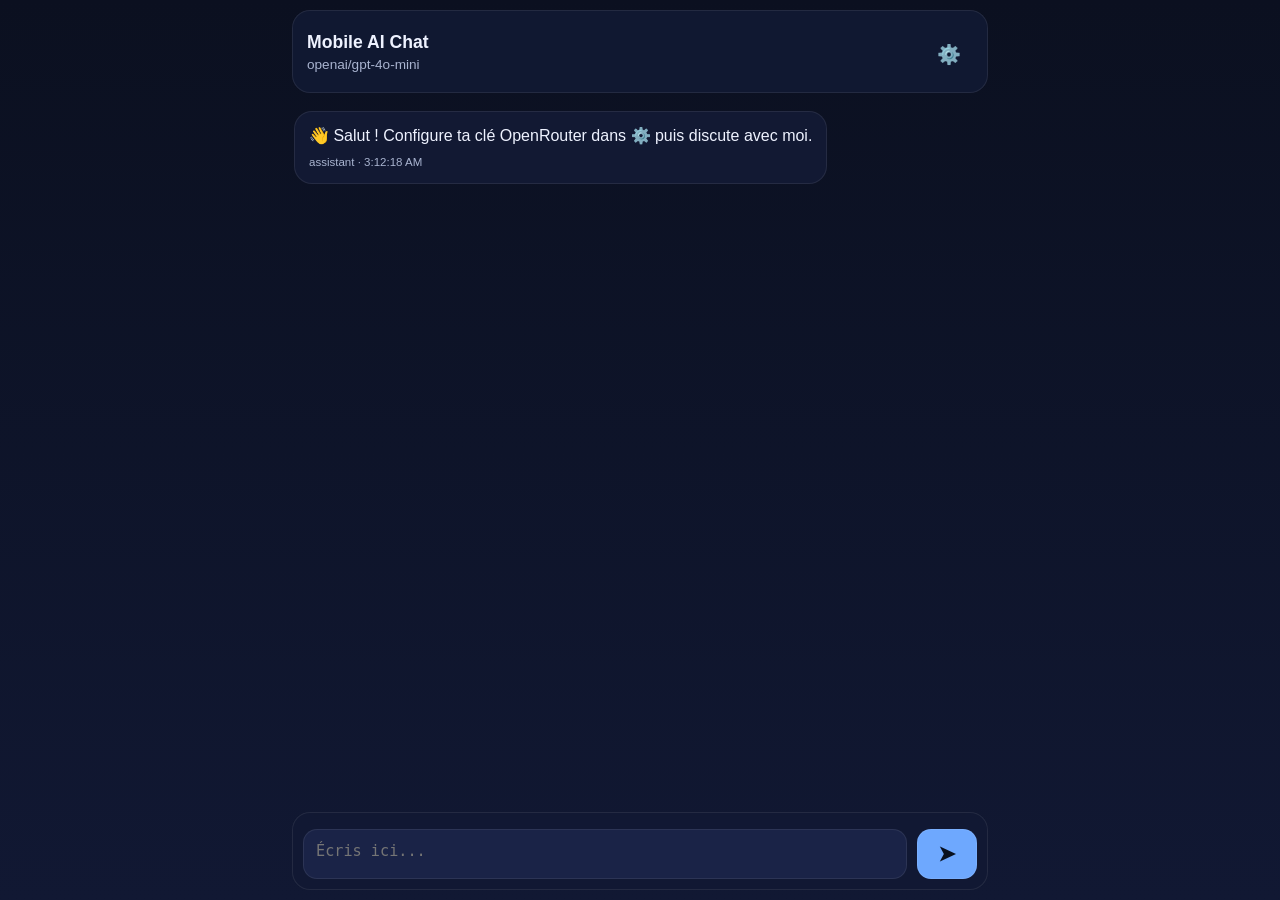
==== index.html @ d7db223f "Initial commit: mobile AI chat app" ====
<!DOCTYPE html>
<html lang="fr">
<head>
  <meta charset="UTF-8" />
  <meta name="viewport" content="width=device-width, initial-scale=1.0, viewport-fit=cover" />
  <title>Mobile AI Chat</title>
  <link rel="stylesheet" href="styles.css" />
</head>
<body>
  <div class="app">
    <header class="topbar">
      <div>
        <h1>Mobile AI Chat</h1>
        <p id="modelLabel">modèle chargement...</p>
      </div>
      <button id="toggleSettings" class="ghost">⚙️</button>
    </header>

    <section id="settings" class="card settings hidden">
      <label>Clé API OpenRouter
        <input id="apiKey" type="password" placeholder="sk-or-v1-..." />
      </label>
      <label>Modèle
        <select id="modelSelect">
          <option value="openai/gpt-4o-mini">openai/gpt-4o-mini</option>
          <option value="anthropic/claude-3.5-sonnet">anthropic/claude-3.5-sonnet</option>
          <option value="qwen/qwen-2.5-72b-instruct">qwen/qwen-2.5-72b-instruct</option>
          <option value="meta-llama/llama-3.3-70b-instruct">meta-llama/llama-3.3-70b-instruct</option>
          <option value="mistralai/mistral-7b-instruct">mistralai/mistral-7b-instruct</option>
        </select>
      </label>
      <label>Prompt système
        <textarea id="systemPrompt" rows="3">Tu es une IA utile, concise et claire. Réponds en français.</textarea>
      </label>
      <label>MCP config (JSON)
        <textarea id="mcpConfig" rows="5" placeholder='[{"name":"weather","description":"donne la météo","url":"https://..."}]'></textarea>
      </label>
      <div class="row">
        <button id="saveSettings">💾 Sauvegarder</button>
        <button id="clearChat" class="danger">🗑 Effacer</button>
      </div>
    </section>

    <main id="chat" class="chat"></main>

    <form id="composer" class="composer">
      <textarea id="messageInput" rows="1" placeholder="Écris ici..."></textarea>
      <button type="submit">➤</button>
    </form>
  </div>
  <script src="app.js"></script>
</body>
</html>
---- styles.css ----
:root {
  --bg: #0b1020;
  --panel: #121933;
  --panel-2: #1a2347;
  --text: #eef2ff;
  --muted: #a9b4d0;
  --accent: #6ea8fe;
  --danger: #ff6b6b;
  --border: rgba(255,255,255,0.08);
}
* { box-sizing: border-box; }
body {
  margin: 0;
  font-family: -apple-system, BlinkMacSystemFont, Inter, sans-serif;
  background: linear-gradient(180deg, #0b1020, #111833);
  color: var(--text);
}
.app {
  max-width: 720px;
  margin: 0 auto;
  min-height: 100dvh;
  display: flex;
  flex-direction: column;
  padding: env(safe-area-inset-top) 12px env(safe-area-inset-bottom);
}
.topbar, .composer, .card {
  backdrop-filter: blur(10px);
  background: rgba(18,25,51,0.92);
  border: 1px solid var(--border);
  border-radius: 18px;
}
.topbar {
  display: flex;
  justify-content: space-between;
  align-items: center;
  padding: 14px;
  margin: 10px 0;
}
.topbar h1 { margin: 0; font-size: 1.1rem; }
.topbar p { margin: 4px 0 0; color: var(--muted); font-size: 0.85rem; }
.settings { padding: 12px; margin-bottom: 10px; }
.hidden { display: none; }
label { display: block; margin-bottom: 10px; font-size: 0.9rem; }
input, select, textarea, button {
  width: 100%;
  margin-top: 6px;
  border-radius: 14px;
  border: 1px solid var(--border);
  background: var(--panel-2);
  color: var(--text);
  padding: 12px;
  font-size: 0.95rem;
}
button { background: var(--accent); color: #08101f; font-weight: 700; }
button.ghost { width: auto; background: transparent; color: var(--text); border: none; font-size: 1.2rem; }
button.danger { background: var(--danger); }
.row { display: grid; grid-template-columns: 1fr 1fr; gap: 10px; }
.chat {
  flex: 1;
  overflow: auto;
  display: flex;
  flex-direction: column;
  gap: 10px;
  padding: 8px 2px 16px;
}
.msg {
  max-width: 88%;
  padding: 12px 14px;
  border-radius: 18px;
  line-height: 1.5;
  white-space: pre-wrap;
  word-break: break-word;
}
.msg.user { align-self: flex-end; background: #2a6df4; }
.msg.assistant {
  align-self: flex-start;
  background: var(--panel);
  border: 1px solid var(--border);
}
.meta { font-size: 0.72rem; color: var(--muted); margin-top: 6px; }
.typing { opacity: 0.6; font-style: italic; }
.composer {
  display: grid;
  grid-template-columns: 1fr auto;
  gap: 10px;
  padding: 10px;
  margin: 10px 0;
  position: sticky;
  bottom: 0;
}
.composer textarea { resize: none; min-height: 48px; max-height: 160px; }
.composer button { width: 60px; font-size: 1.3rem; }
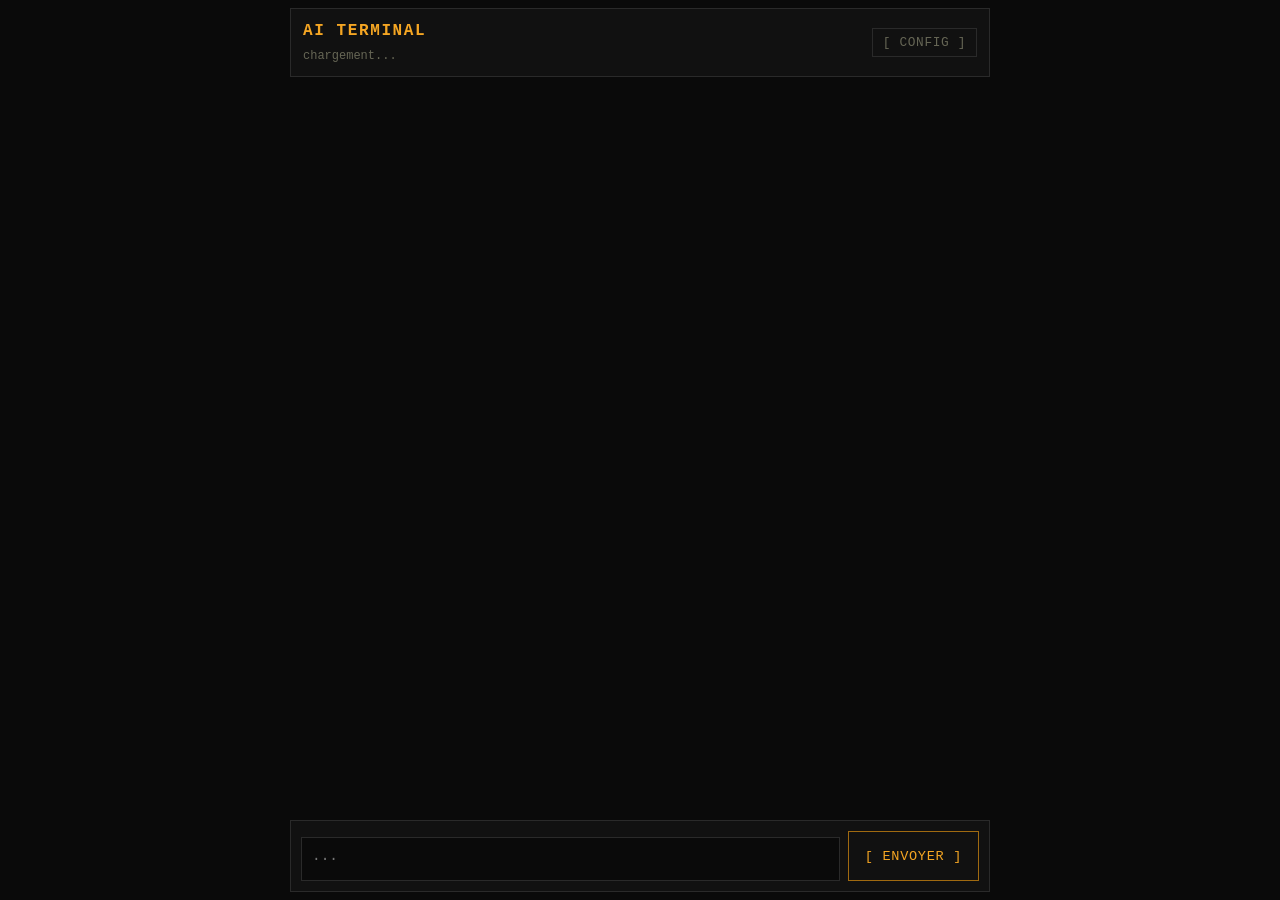
==== commit 9f4f6740: "feat: restructure index.html for all features" ====
--- a/index.html
+++ b/index.html
@@ -3,50 +3,52 @@
 <head>
   <meta charset="UTF-8" />
   <meta name="viewport" content="width=device-width, initial-scale=1.0, viewport-fit=cover" />
-  <title>Mobile AI Chat</title>
+  <title>AI Terminal</title>
   <link rel="stylesheet" href="styles.css" />
 </head>
 <body>
   <div class="app">
+
     <header class="topbar">
       <div>
-        <h1>Mobile AI Chat</h1>
-        <p id="modelLabel">modèle chargement...</p>
+        <h1>AI Terminal</h1>
+        <div class="sub" id="modelLabel">chargement...</div>
       </div>
-      <button id="toggleSettings" class="ghost">⚙️</button>
+      <button id="toggleSettings">[ config ]</button>
     </header>
 
-    <section id="settings" class="card settings hidden">
-      <label>Clé API OpenRouter
-        <input id="apiKey" type="password" placeholder="sk-or-v1-..." />
+    <section id="settings" class="settings hidden">
+
+      <label>Modele
+        <select id="modelSelect"></select>
       </label>
-      <label>Modèle
-        <select id="modelSelect">
-          <option value="openai/gpt-4o-mini">openai/gpt-4o-mini</option>
-          <option value="anthropic/claude-3.5-sonnet">anthropic/claude-3.5-sonnet</option>
-          <option value="qwen/qwen-2.5-72b-instruct">qwen/qwen-2.5-72b-instruct</option>
-          <option value="meta-llama/llama-3.3-70b-instruct">meta-llama/llama-3.3-70b-instruct</option>
-          <option value="mistralai/mistral-7b-instruct">mistralai/mistral-7b-instruct</option>
-        </select>
+
+      <label>Prompt systeme
+        <textarea id="systemPrompt" rows="3">Tu es une IA utile, concise et claire. Reponds en francais.</textarea>
       </label>
-      <label>Prompt système
-        <textarea id="systemPrompt" rows="3">Tu es une IA utile, concise et claire. Réponds en français.</textarea>
+
+      <label>Memoire — faits persistants
+        <textarea id="memoryFacts" rows="3" placeholder="Ton prenom, tes projets, tes preferences..."></textarea>
       </label>
-      <label>MCP config (JSON)
-        <textarea id="mcpConfig" rows="5" placeholder='[{"name":"weather","description":"donne la météo","url":"https://..."}]'></textarea>
+
+      <label>MCP tools (JSON)
+        <textarea id="mcpConfig" rows="4" placeholder='[{"name":"meteo","description":"retourne la meteo","url":"https://..."}]'></textarea>
       </label>
-      <div class="row">
-        <button id="saveSettings">💾 Sauvegarder</button>
-        <button id="clearChat" class="danger">🗑 Effacer</button>
+
+      <div class="btn-row">
+        <button class="primary" id="saveSettings">[ sauvegarder ]</button>
+        <button class="danger-btn" id="clearChat">[ effacer chat ]</button>
       </div>
+
     </section>
 
     <main id="chat" class="chat"></main>
 
     <form id="composer" class="composer">
-      <textarea id="messageInput" rows="1" placeholder="Écris ici..."></textarea>
-      <button type="submit">➤</button>
+      <textarea id="messageInput" rows="1" placeholder="..."></textarea>
+      <button type="submit">[ envoyer ]</button>
     </form>
+
   </div>
   <script src="app.js"></script>
 </body>
--- a/styles.css
+++ b/styles.css
@@ -1,92 +1,245 @@
 :root {
-  --bg: #0b1020;
-  --panel: #121933;
-  --panel-2: #1a2347;
-  --text: #eef2ff;
-  --muted: #a9b4d0;
-  --accent: #6ea8fe;
-  --danger: #ff6b6b;
-  --border: rgba(255,255,255,0.08);
-}
-* { box-sizing: border-box; }
+  --bg: #0a0a0a;
+  --panel: #111111;
+  --border: #2a2a2a;
+  --text: #e8d5a3;
+  --amber: #f5a623;
+  --amber-dim: #a06a10;
+  --muted: #666655;
+  --user-bg: #1a1500;
+  --ai-bg: #0d0d0d;
+  --danger: #cc3333;
+  --green: #4caf50;
+  --font: 'Courier New', Courier, monospace;
+}
+
+* { box-sizing: border-box; margin: 0; padding: 0; }
+
 body {
-  margin: 0;
-  font-family: -apple-system, BlinkMacSystemFont, Inter, sans-serif;
-  background: linear-gradient(180deg, #0b1020, #111833);
+  background: var(--bg);
   color: var(--text);
-}
+  font-family: var(--font);
+  font-size: 14px;
+  line-height: 1.6;
+}
+
 .app {
   max-width: 720px;
   margin: 0 auto;
   min-height: 100dvh;
   display: flex;
   flex-direction: column;
-  padding: env(safe-area-inset-top) 12px env(safe-area-inset-bottom);
-}
-.topbar, .composer, .card {
-  backdrop-filter: blur(10px);
-  background: rgba(18,25,51,0.92);
-  border: 1px solid var(--border);
-  border-radius: 18px;
-}
+  padding: env(safe-area-inset-top, 8px) 10px env(safe-area-inset-bottom, 8px);
+}
+
+/* TOPBAR */
 .topbar {
   display: flex;
   justify-content: space-between;
   align-items: center;
-  padding: 14px;
-  margin: 10px 0;
-}
-.topbar h1 { margin: 0; font-size: 1.1rem; }
-.topbar p { margin: 4px 0 0; color: var(--muted); font-size: 0.85rem; }
-.settings { padding: 12px; margin-bottom: 10px; }
+  padding: 10px 12px;
+  margin: 8px 0;
+  border: 1px solid var(--border);
+  background: var(--panel);
+}
+.topbar h1 {
+  font-size: 1rem;
+  color: var(--amber);
+  letter-spacing: 0.1em;
+  text-transform: uppercase;
+}
+.topbar .sub {
+  font-size: 0.75rem;
+  color: var(--muted);
+  margin-top: 2px;
+}
+.topbar button {
+  background: none;
+  border: 1px solid var(--border);
+  color: var(--muted);
+  padding: 6px 10px;
+  font-family: var(--font);
+  font-size: 0.8rem;
+  cursor: pointer;
+  text-transform: uppercase;
+  letter-spacing: 0.05em;
+}
+.topbar button:hover { color: var(--amber); border-color: var(--amber); }
+
+/* SETTINGS */
+.settings {
+  border: 1px solid var(--border);
+  background: var(--panel);
+  padding: 12px;
+  margin-bottom: 8px;
+}
 .hidden { display: none; }
-label { display: block; margin-bottom: 10px; font-size: 0.9rem; }
-input, select, textarea, button {
+
+label {
+  display: block;
+  margin-bottom: 12px;
+  font-size: 0.8rem;
+  color: var(--muted);
+  text-transform: uppercase;
+  letter-spacing: 0.08em;
+}
+
+input, select, textarea {
+  display: block;
   width: 100%;
   margin-top: 6px;
-  border-radius: 14px;
-  border: 1px solid var(--border);
-  background: var(--panel-2);
+  background: var(--bg);
+  border: 1px solid var(--border);
   color: var(--text);
-  padding: 12px;
-  font-size: 0.95rem;
-}
-button { background: var(--accent); color: #08101f; font-weight: 700; }
-button.ghost { width: auto; background: transparent; color: var(--text); border: none; font-size: 1.2rem; }
-button.danger { background: var(--danger); }
-.row { display: grid; grid-template-columns: 1fr 1fr; gap: 10px; }
+  font-family: var(--font);
+  font-size: 0.9rem;
+  padding: 10px;
+  outline: none;
+}
+input:focus, select:focus, textarea:focus {
+  border-color: var(--amber-dim);
+}
+select option { background: var(--bg); }
+
+.btn-row { display: grid; grid-template-columns: 1fr 1fr; gap: 10px; }
+
+button.primary {
+  display: block;
+  width: 100%;
+  background: none;
+  border: 1px solid var(--amber-dim);
+  color: var(--amber);
+  font-family: var(--font);
+  font-size: 0.85rem;
+  padding: 10px;
+  cursor: pointer;
+  text-transform: uppercase;
+  letter-spacing: 0.08em;
+}
+button.primary:hover { background: var(--amber-dim); color: var(--bg); }
+button.danger-btn {
+  display: block;
+  width: 100%;
+  background: none;
+  border: 1px solid var(--danger);
+  color: var(--danger);
+  font-family: var(--font);
+  font-size: 0.85rem;
+  padding: 10px;
+  cursor: pointer;
+  text-transform: uppercase;
+  letter-spacing: 0.08em;
+}
+button.danger-btn:hover { background: var(--danger); color: #fff; }
+
+/* CHAT */
 .chat {
   flex: 1;
-  overflow: auto;
+  overflow-y: auto;
   display: flex;
   flex-direction: column;
-  gap: 10px;
-  padding: 8px 2px 16px;
-}
+  gap: 12px;
+  padding: 8px 0 16px;
+}
+
+.msg-wrap { display: flex; flex-direction: column; }
+.msg-wrap.user { align-items: flex-end; }
+.msg-wrap.assistant { align-items: flex-start; }
+
 .msg {
-  max-width: 88%;
-  padding: 12px 14px;
-  border-radius: 18px;
-  line-height: 1.5;
+  max-width: 90%;
+  padding: 10px 14px;
+  border: 1px solid var(--border);
   white-space: pre-wrap;
   word-break: break-word;
-}
-.msg.user { align-self: flex-end; background: #2a6df4; }
-.msg.assistant {
-  align-self: flex-start;
-  background: var(--panel);
-  border: 1px solid var(--border);
-}
-.meta { font-size: 0.72rem; color: var(--muted); margin-top: 6px; }
-.typing { opacity: 0.6; font-style: italic; }
+  line-height: 1.5;
+}
+.msg-wrap.user .msg {
+  background: var(--user-bg);
+  border-color: var(--amber-dim);
+  color: var(--amber);
+}
+.msg-wrap.assistant .msg {
+  background: var(--ai-bg);
+  border-color: var(--border);
+  color: var(--text);
+}
+
+.msg-meta {
+  font-size: 0.72rem;
+  color: var(--muted);
+  margin-top: 4px;
+  padding: 0 4px;
+}
+
+/* REASONING */
+.reasoning-toggle {
+  font-size: 0.75rem;
+  color: var(--muted);
+  background: none;
+  border: none;
+  cursor: pointer;
+  font-family: var(--font);
+  padding: 4px 0;
+  text-align: left;
+  width: auto;
+  display: block;
+  text-transform: none;
+  letter-spacing: 0;
+}
+.reasoning-toggle:hover { color: var(--amber); }
+.reasoning-block {
+  font-size: 0.8rem;
+  color: var(--muted);
+  border-left: 2px solid var(--border);
+  padding: 6px 10px;
+  margin-top: 4px;
+  white-space: pre-wrap;
+  word-break: break-word;
+  max-width: 90%;
+}
+
+/* TYPING */
+.typing-indicator {
+  color: var(--amber-dim);
+  font-size: 0.85rem;
+  animation: blink 1s step-end infinite;
+}
+@keyframes blink { 50% { opacity: 0; } }
+
+/* COMPOSER */
 .composer {
   display: grid;
   grid-template-columns: 1fr auto;
-  gap: 10px;
-  padding: 10px;
-  margin: 10px 0;
+  gap: 8px;
+  padding: 10px;
+  border: 1px solid var(--border);
+  background: var(--panel);
+  margin: 8px 0;
   position: sticky;
   bottom: 0;
 }
-.composer textarea { resize: none; min-height: 48px; max-height: 160px; }
-.composer button { width: 60px; font-size: 1.3rem; }
+.composer textarea {
+  resize: none;
+  min-height: 44px;
+  max-height: 140px;
+  border-color: var(--border);
+}
+.composer button {
+  background: none;
+  border: 1px solid var(--amber-dim);
+  color: var(--amber);
+  font-family: var(--font);
+  font-size: 0.85rem;
+  padding: 0 16px;
+  cursor: pointer;
+  text-transform: uppercase;
+  letter-spacing: 0.05em;
+  white-space: nowrap;
+}
+.composer button:hover { background: var(--amber-dim); color: var(--bg); }
+
+/* SCROLLBAR */
+::-webkit-scrollbar { width: 4px; }
+::-webkit-scrollbar-track { background: var(--bg); }
+::-webkit-scrollbar-thumb { background: var(--border); }
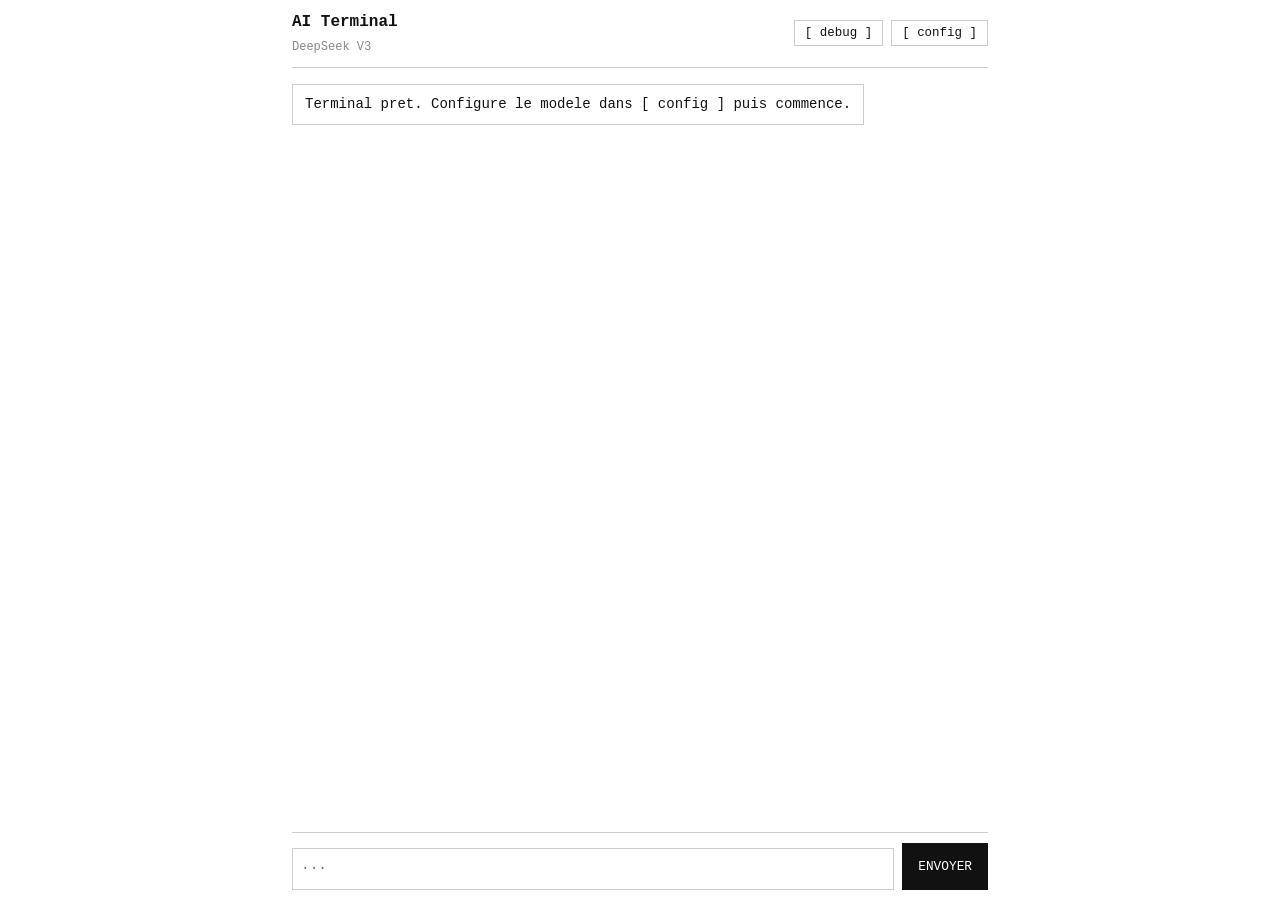
==== commit 02d21ace: "feat: minimalist style + debug panel" ====
--- a/index.html
+++ b/index.html
@@ -14,39 +14,63 @@
         <h1>AI Terminal</h1>
         <div class="sub" id="modelLabel">chargement...</div>
       </div>
-      <button id="toggleSettings">[ config ]</button>
+      <div class="topbar-btns">
+        <button class="tbtn" id="toggleDebug">[ debug ]</button>
+        <button class="tbtn" id="toggleSettings">[ config ]</button>
+      </div>
     </header>
 
-    <section id="settings" class="settings hidden">
+    <!-- DEBUG -->
+    <section id="debugPanel" class="panel debug-panel hidden">
+      <h2>Diagnostic</h2>
+      <div class="debug-row">
+        <span class="debug-label">Backend /api/chat</span>
+        <span id="d-backend" class="status-pending">--</span>
+      </div>
+      <div class="debug-row">
+        <span class="debug-label">Cle API OpenRouter</span>
+        <span id="d-apikey" class="status-pending">--</span>
+      </div>
+      <div class="debug-row">
+        <span class="debug-label">Modele actif</span>
+        <span id="d-model">--</span>
+      </div>
+      <div class="debug-row">
+        <span class="debug-label">Fonctions detectees</span>
+        <span id="d-functions" class="status-pending">--</span>
+      </div>
+      <div class="debug-row">
+        <span class="debug-label">Memoire messages</span>
+        <span id="d-memory">--</span>
+      </div>
+      <button class="run-test" id="runTest">[ lancer le test ]</button>
+    </section>
 
+    <!-- CONFIG -->
+    <section id="settings" class="panel hidden">
       <label>Modele
         <select id="modelSelect"></select>
       </label>
-
       <label>Prompt systeme
         <textarea id="systemPrompt" rows="3">Tu es une IA utile, concise et claire. Reponds en francais.</textarea>
       </label>
-
       <label>Memoire — faits persistants
         <textarea id="memoryFacts" rows="3" placeholder="Ton prenom, tes projets, tes preferences..."></textarea>
       </label>
-
       <label>MCP tools (JSON)
         <textarea id="mcpConfig" rows="4" placeholder='[{"name":"meteo","description":"retourne la meteo","url":"https://..."}]'></textarea>
       </label>
-
       <div class="btn-row">
         <button class="primary" id="saveSettings">[ sauvegarder ]</button>
-        <button class="danger-btn" id="clearChat">[ effacer chat ]</button>
+        <button class="danger-btn" id="clearChat">[ effacer ]</button>
       </div>
-
     </section>
 
     <main id="chat" class="chat"></main>
 
     <form id="composer" class="composer">
       <textarea id="messageInput" rows="1" placeholder="..."></textarea>
-      <button type="submit">[ envoyer ]</button>
+      <button type="submit">envoyer</button>
     </form>
 
   </div>
--- a/styles.css
+++ b/styles.css
@@ -1,15 +1,12 @@
 :root {
-  --bg: #0a0a0a;
-  --panel: #111111;
-  --border: #2a2a2a;
-  --text: #e8d5a3;
-  --amber: #f5a623;
-  --amber-dim: #a06a10;
-  --muted: #666655;
-  --user-bg: #1a1500;
-  --ai-bg: #0d0d0d;
-  --danger: #cc3333;
-  --green: #4caf50;
+  --bg: #ffffff;
+  --text: #111111;
+  --muted: #888888;
+  --border: #cccccc;
+  --user-bg: #f0f0f0;
+  --ai-bg: #ffffff;
+  --danger: #cc0000;
+  --ok: #007700;
   --font: 'Courier New', Courier, monospace;
 }
 
@@ -29,47 +26,34 @@
   min-height: 100dvh;
   display: flex;
   flex-direction: column;
-  padding: env(safe-area-inset-top, 8px) 10px env(safe-area-inset-bottom, 8px);
-}
-
-/* TOPBAR */
+  padding: env(safe-area-inset-top, 8px) 12px env(safe-area-inset-bottom, 8px);
+}
+
 .topbar {
   display: flex;
   justify-content: space-between;
   align-items: center;
-  padding: 10px 12px;
-  margin: 8px 0;
-  border: 1px solid var(--border);
-  background: var(--panel);
-}
-.topbar h1 {
-  font-size: 1rem;
-  color: var(--amber);
-  letter-spacing: 0.1em;
-  text-transform: uppercase;
-}
-.topbar .sub {
-  font-size: 0.75rem;
-  color: var(--muted);
-  margin-top: 2px;
-}
-.topbar button {
-  background: none;
-  border: 1px solid var(--border);
-  color: var(--muted);
-  padding: 6px 10px;
-  font-family: var(--font);
-  font-size: 0.8rem;
-  cursor: pointer;
-  text-transform: uppercase;
-  letter-spacing: 0.05em;
-}
-.topbar button:hover { color: var(--amber); border-color: var(--amber); }
-
-/* SETTINGS */
-.settings {
-  border: 1px solid var(--border);
-  background: var(--panel);
+  padding: 10px 0;
+  margin-bottom: 8px;
+  border-bottom: 1px solid var(--border);
+}
+.topbar h1 { font-size: 1rem; font-weight: bold; }
+.topbar .sub { font-size: 0.75rem; color: var(--muted); margin-top: 2px; }
+.topbar-btns { display: flex; gap: 8px; }
+
+button.tbtn {
+  background: none;
+  border: 1px solid var(--border);
+  color: var(--text);
+  font-family: var(--font);
+  font-size: 0.78rem;
+  padding: 5px 10px;
+  cursor: pointer;
+}
+button.tbtn:hover { background: var(--text); color: var(--bg); }
+
+.panel {
+  border: 1px solid var(--border);
   padding: 12px;
   margin-bottom: 8px;
 }
@@ -78,59 +62,83 @@
 label {
   display: block;
   margin-bottom: 12px;
-  font-size: 0.8rem;
+  font-size: 0.78rem;
   color: var(--muted);
   text-transform: uppercase;
-  letter-spacing: 0.08em;
+  letter-spacing: 0.06em;
 }
 
 input, select, textarea {
   display: block;
   width: 100%;
-  margin-top: 6px;
+  margin-top: 5px;
   background: var(--bg);
   border: 1px solid var(--border);
   color: var(--text);
   font-family: var(--font);
   font-size: 0.9rem;
-  padding: 10px;
+  padding: 8px;
   outline: none;
 }
-input:focus, select:focus, textarea:focus {
-  border-color: var(--amber-dim);
-}
-select option { background: var(--bg); }
-
-.btn-row { display: grid; grid-template-columns: 1fr 1fr; gap: 10px; }
+input:focus, select:focus, textarea:focus { border-color: var(--text); }
+
+.btn-row { display: grid; grid-template-columns: 1fr 1fr; gap: 8px; margin-top: 4px; }
 
 button.primary {
-  display: block;
-  width: 100%;
-  background: none;
-  border: 1px solid var(--amber-dim);
-  color: var(--amber);
-  font-family: var(--font);
-  font-size: 0.85rem;
-  padding: 10px;
-  cursor: pointer;
-  text-transform: uppercase;
-  letter-spacing: 0.08em;
-}
-button.primary:hover { background: var(--amber-dim); color: var(--bg); }
+  width: 100%;
+  background: var(--text);
+  color: var(--bg);
+  border: 1px solid var(--text);
+  font-family: var(--font);
+  font-size: 0.8rem;
+  padding: 9px;
+  cursor: pointer;
+  text-transform: uppercase;
+  letter-spacing: 0.06em;
+}
+button.primary:hover { opacity: 0.8; }
+
 button.danger-btn {
-  display: block;
   width: 100%;
   background: none;
   border: 1px solid var(--danger);
   color: var(--danger);
   font-family: var(--font);
-  font-size: 0.85rem;
-  padding: 10px;
-  cursor: pointer;
-  text-transform: uppercase;
-  letter-spacing: 0.08em;
+  font-size: 0.8rem;
+  padding: 9px;
+  cursor: pointer;
+  text-transform: uppercase;
+  letter-spacing: 0.06em;
 }
 button.danger-btn:hover { background: var(--danger); color: #fff; }
+
+/* DEBUG */
+.debug-panel { font-size: 0.82rem; }
+.debug-panel h2 { font-size: 0.85rem; margin-bottom: 10px; text-transform: uppercase; letter-spacing: 0.06em; }
+.debug-row {
+  display: flex;
+  justify-content: space-between;
+  padding: 6px 0;
+  border-bottom: 1px solid var(--border);
+}
+.debug-row:last-child { border-bottom: none; }
+.debug-label { color: var(--muted); }
+.status-ok { color: var(--ok); font-weight: bold; }
+.status-err { color: var(--danger); font-weight: bold; }
+.status-pending { color: var(--muted); }
+
+button.run-test {
+  margin-top: 10px;
+  width: 100%;
+  background: none;
+  border: 1px solid var(--border);
+  font-family: var(--font);
+  font-size: 0.8rem;
+  padding: 8px;
+  cursor: pointer;
+  text-transform: uppercase;
+}
+button.run-test:hover { background: var(--text); color: var(--bg); }
 
 /* CHAT */
 .chat {
@@ -138,7 +146,7 @@
   overflow-y: auto;
   display: flex;
   flex-direction: column;
-  gap: 12px;
+  gap: 10px;
   padding: 8px 0 16px;
 }
 
@@ -148,31 +156,17 @@
 
 .msg {
   max-width: 90%;
-  padding: 10px 14px;
+  padding: 9px 12px;
   border: 1px solid var(--border);
   white-space: pre-wrap;
   word-break: break-word;
   line-height: 1.5;
 }
-.msg-wrap.user .msg {
-  background: var(--user-bg);
-  border-color: var(--amber-dim);
-  color: var(--amber);
-}
-.msg-wrap.assistant .msg {
-  background: var(--ai-bg);
-  border-color: var(--border);
-  color: var(--text);
-}
-
-.msg-meta {
-  font-size: 0.72rem;
-  color: var(--muted);
-  margin-top: 4px;
-  padding: 0 4px;
-}
-
-/* REASONING */
+.msg-wrap.user .msg { background: var(--user-bg); }
+.msg-wrap.assistant .msg { background: var(--ai-bg); }
+
+.msg-meta { font-size: 0.7rem; color: var(--muted); margin-top: 3px; padding: 0 2px; }
+
 .reasoning-toggle {
   font-size: 0.75rem;
   color: var(--muted);
@@ -180,16 +174,12 @@
   border: none;
   cursor: pointer;
   font-family: var(--font);
-  padding: 4px 0;
+  padding: 3px 0;
   text-align: left;
-  width: auto;
-  display: block;
-  text-transform: none;
-  letter-spacing: 0;
-}
-.reasoning-toggle:hover { color: var(--amber); }
+}
+.reasoning-toggle:hover { color: var(--text); }
 .reasoning-block {
-  font-size: 0.8rem;
+  font-size: 0.78rem;
   color: var(--muted);
   border-left: 2px solid var(--border);
   padding: 6px 10px;
@@ -199,12 +189,7 @@
   max-width: 90%;
 }
 
-/* TYPING */
-.typing-indicator {
-  color: var(--amber-dim);
-  font-size: 0.85rem;
-  animation: blink 1s step-end infinite;
-}
+.typing-indicator { color: var(--muted); animation: blink 1s step-end infinite; }
 @keyframes blink { 50% { opacity: 0; } }
 
 /* COMPOSER */
@@ -212,34 +197,29 @@
   display: grid;
   grid-template-columns: 1fr auto;
   gap: 8px;
-  padding: 10px;
-  border: 1px solid var(--border);
-  background: var(--panel);
-  margin: 8px 0;
+  padding: 10px 0;
+  border-top: 1px solid var(--border);
   position: sticky;
   bottom: 0;
+  background: var(--bg);
 }
 .composer textarea {
   resize: none;
-  min-height: 44px;
+  min-height: 42px;
   max-height: 140px;
-  border-color: var(--border);
 }
 .composer button {
-  background: none;
-  border: 1px solid var(--amber-dim);
-  color: var(--amber);
-  font-family: var(--font);
-  font-size: 0.85rem;
+  background: var(--text);
+  color: var(--bg);
+  border: none;
+  font-family: var(--font);
+  font-size: 0.8rem;
   padding: 0 16px;
   cursor: pointer;
   text-transform: uppercase;
-  letter-spacing: 0.05em;
   white-space: nowrap;
 }
-.composer button:hover { background: var(--amber-dim); color: var(--bg); }
-
-/* SCROLLBAR */
+.composer button:hover { opacity: 0.8; }
+
 ::-webkit-scrollbar { width: 4px; }
-::-webkit-scrollbar-track { background: var(--bg); }
 ::-webkit-scrollbar-thumb { background: var(--border); }
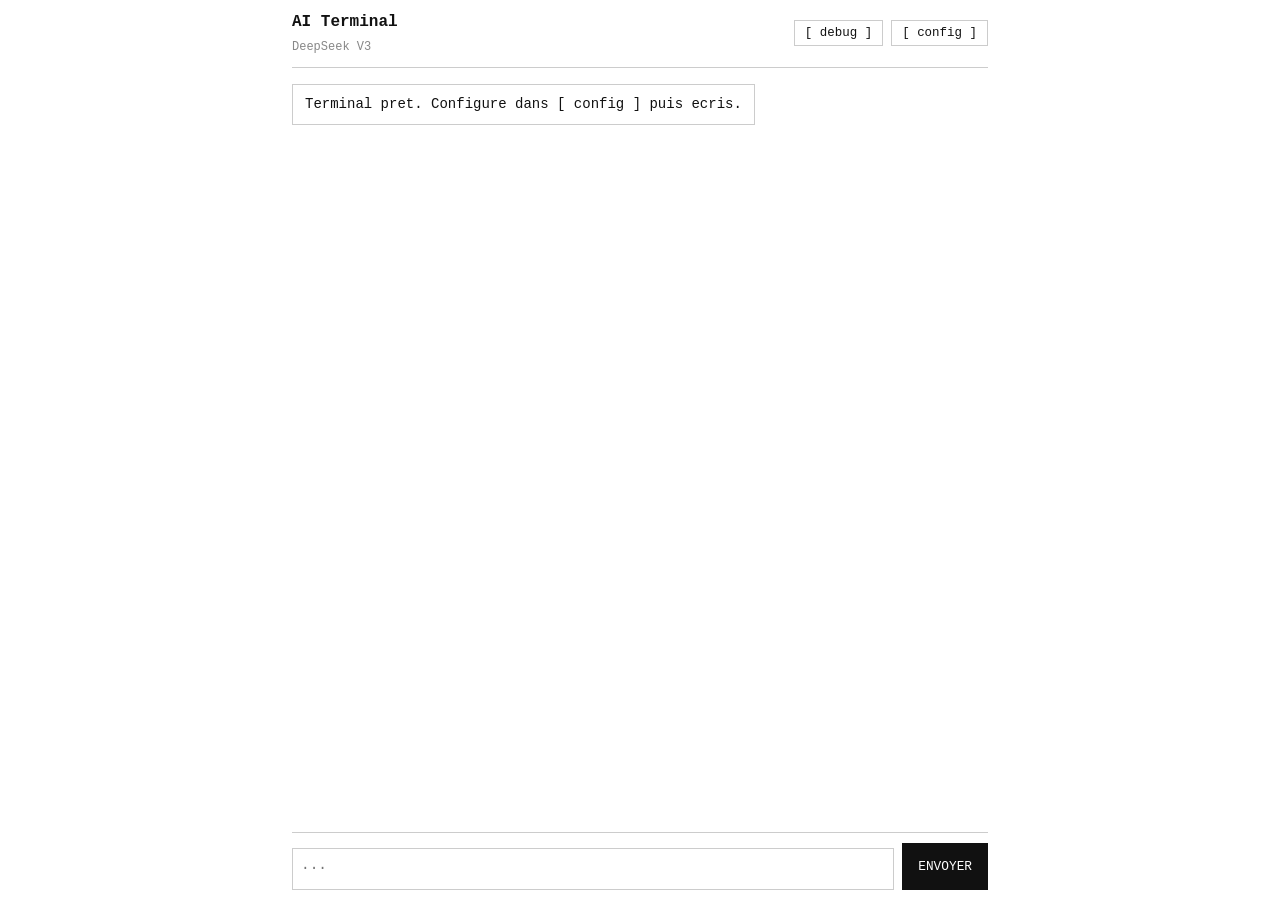
==== commit d50916ea: "clean deploy: full app without Stackbit interference" ====
--- a/index.html
+++ b/index.html
@@ -8,7 +8,6 @@
 </head>
 <body>
   <div class="app">
-
     <header class="topbar">
       <div>
         <h1>AI Terminal</h1>
@@ -20,46 +19,21 @@
       </div>
     </header>
 
-    <!-- DEBUG -->
     <section id="debugPanel" class="panel debug-panel hidden">
       <h2>Diagnostic</h2>
-      <div class="debug-row">
-        <span class="debug-label">Backend /api/chat</span>
-        <span id="d-backend" class="status-pending">--</span>
-      </div>
-      <div class="debug-row">
-        <span class="debug-label">Cle API OpenRouter</span>
-        <span id="d-apikey" class="status-pending">--</span>
-      </div>
-      <div class="debug-row">
-        <span class="debug-label">Modele actif</span>
-        <span id="d-model">--</span>
-      </div>
-      <div class="debug-row">
-        <span class="debug-label">Fonctions detectees</span>
-        <span id="d-functions" class="status-pending">--</span>
-      </div>
-      <div class="debug-row">
-        <span class="debug-label">Memoire messages</span>
-        <span id="d-memory">--</span>
-      </div>
+      <div class="debug-row"><span class="debug-label">Backend /api/chat</span><span id="d-backend" class="status-pending">--</span></div>
+      <div class="debug-row"><span class="debug-label">Cle API OpenRouter</span><span id="d-apikey" class="status-pending">--</span></div>
+      <div class="debug-row"><span class="debug-label">Modele actif</span><span id="d-model">--</span></div>
+      <div class="debug-row"><span class="debug-label">Fonctions detectees</span><span id="d-functions" class="status-pending">--</span></div>
+      <div class="debug-row"><span class="debug-label">Memoire messages</span><span id="d-memory">--</span></div>
       <button class="run-test" id="runTest">[ lancer le test ]</button>
     </section>
 
-    <!-- CONFIG -->
     <section id="settings" class="panel hidden">
-      <label>Modele
-        <select id="modelSelect"></select>
-      </label>
-      <label>Prompt systeme
-        <textarea id="systemPrompt" rows="3">Tu es une IA utile, concise et claire. Reponds en francais.</textarea>
-      </label>
-      <label>Memoire — faits persistants
-        <textarea id="memoryFacts" rows="3" placeholder="Ton prenom, tes projets, tes preferences..."></textarea>
-      </label>
-      <label>MCP tools (JSON)
-        <textarea id="mcpConfig" rows="4" placeholder='[{"name":"meteo","description":"retourne la meteo","url":"https://..."}]'></textarea>
-      </label>
+      <label>Modele<select id="modelSelect"></select></label>
+      <label>Prompt systeme<textarea id="systemPrompt" rows="3">Tu es une IA utile, concise et claire. Reponds en francais.</textarea></label>
+      <label>Memoire — faits persistants<textarea id="memoryFacts" rows="3" placeholder="Ton prenom, tes projets..."></textarea></label>
+      <label>MCP tools (JSON)<textarea id="mcpConfig" rows="4" placeholder='[{"name":"meteo","description":"retourne la meteo","url":"https://..."}]'></textarea></label>
       <div class="btn-row">
         <button class="primary" id="saveSettings">[ sauvegarder ]</button>
         <button class="danger-btn" id="clearChat">[ effacer ]</button>
@@ -72,7 +46,6 @@
       <textarea id="messageInput" rows="1" placeholder="..."></textarea>
       <button type="submit">envoyer</button>
     </form>
-
   </div>
   <script src="app.js"></script>
 </body>
--- a/styles.css
+++ b/styles.css
@@ -1,225 +1,41 @@
-:root {
-  --bg: #ffffff;
-  --text: #111111;
-  --muted: #888888;
-  --border: #cccccc;
-  --user-bg: #f0f0f0;
-  --ai-bg: #ffffff;
-  --danger: #cc0000;
-  --ok: #007700;
-  --font: 'Courier New', Courier, monospace;
-}
-
-* { box-sizing: border-box; margin: 0; padding: 0; }
-
-body {
-  background: var(--bg);
-  color: var(--text);
-  font-family: var(--font);
-  font-size: 14px;
-  line-height: 1.6;
-}
-
-.app {
-  max-width: 720px;
-  margin: 0 auto;
-  min-height: 100dvh;
-  display: flex;
-  flex-direction: column;
-  padding: env(safe-area-inset-top, 8px) 12px env(safe-area-inset-bottom, 8px);
-}
-
-.topbar {
-  display: flex;
-  justify-content: space-between;
-  align-items: center;
-  padding: 10px 0;
-  margin-bottom: 8px;
-  border-bottom: 1px solid var(--border);
-}
-.topbar h1 { font-size: 1rem; font-weight: bold; }
-.topbar .sub { font-size: 0.75rem; color: var(--muted); margin-top: 2px; }
-.topbar-btns { display: flex; gap: 8px; }
-
-button.tbtn {
-  background: none;
-  border: 1px solid var(--border);
-  color: var(--text);
-  font-family: var(--font);
-  font-size: 0.78rem;
-  padding: 5px 10px;
-  cursor: pointer;
-}
-button.tbtn:hover { background: var(--text); color: var(--bg); }
-
-.panel {
-  border: 1px solid var(--border);
-  padding: 12px;
-  margin-bottom: 8px;
-}
-.hidden { display: none; }
-
-label {
-  display: block;
-  margin-bottom: 12px;
-  font-size: 0.78rem;
-  color: var(--muted);
-  text-transform: uppercase;
-  letter-spacing: 0.06em;
-}
-
-input, select, textarea {
-  display: block;
-  width: 100%;
-  margin-top: 5px;
-  background: var(--bg);
-  border: 1px solid var(--border);
-  color: var(--text);
-  font-family: var(--font);
-  font-size: 0.9rem;
-  padding: 8px;
-  outline: none;
-}
-input:focus, select:focus, textarea:focus { border-color: var(--text); }
-
-.btn-row { display: grid; grid-template-columns: 1fr 1fr; gap: 8px; margin-top: 4px; }
-
-button.primary {
-  width: 100%;
-  background: var(--text);
-  color: var(--bg);
-  border: 1px solid var(--text);
-  font-family: var(--font);
-  font-size: 0.8rem;
-  padding: 9px;
-  cursor: pointer;
-  text-transform: uppercase;
-  letter-spacing: 0.06em;
-}
-button.primary:hover { opacity: 0.8; }
-
-button.danger-btn {
-  width: 100%;
-  background: none;
-  border: 1px solid var(--danger);
-  color: var(--danger);
-  font-family: var(--font);
-  font-size: 0.8rem;
-  padding: 9px;
-  cursor: pointer;
-  text-transform: uppercase;
-  letter-spacing: 0.06em;
-}
-button.danger-btn:hover { background: var(--danger); color: #fff; }
-
-/* DEBUG */
-.debug-panel { font-size: 0.82rem; }
-.debug-panel h2 { font-size: 0.85rem; margin-bottom: 10px; text-transform: uppercase; letter-spacing: 0.06em; }
-.debug-row {
-  display: flex;
-  justify-content: space-between;
-  padding: 6px 0;
-  border-bottom: 1px solid var(--border);
-}
-.debug-row:last-child { border-bottom: none; }
-.debug-label { color: var(--muted); }
-.status-ok { color: var(--ok); font-weight: bold; }
-.status-err { color: var(--danger); font-weight: bold; }
-.status-pending { color: var(--muted); }
-
-button.run-test {
-  margin-top: 10px;
-  width: 100%;
-  background: none;
-  border: 1px solid var(--border);
-  font-family: var(--font);
-  font-size: 0.8rem;
-  padding: 8px;
-  cursor: pointer;
-  text-transform: uppercase;
-}
-button.run-test:hover { background: var(--text); color: var(--bg); }
-
-/* CHAT */
-.chat {
-  flex: 1;
-  overflow-y: auto;
-  display: flex;
-  flex-direction: column;
-  gap: 10px;
-  padding: 8px 0 16px;
-}
-
-.msg-wrap { display: flex; flex-direction: column; }
-.msg-wrap.user { align-items: flex-end; }
-.msg-wrap.assistant { align-items: flex-start; }
-
-.msg {
-  max-width: 90%;
-  padding: 9px 12px;
-  border: 1px solid var(--border);
-  white-space: pre-wrap;
-  word-break: break-word;
-  line-height: 1.5;
-}
-.msg-wrap.user .msg { background: var(--user-bg); }
-.msg-wrap.assistant .msg { background: var(--ai-bg); }
-
-.msg-meta { font-size: 0.7rem; color: var(--muted); margin-top: 3px; padding: 0 2px; }
-
-.reasoning-toggle {
-  font-size: 0.75rem;
-  color: var(--muted);
-  background: none;
-  border: none;
-  cursor: pointer;
-  font-family: var(--font);
-  padding: 3px 0;
-  text-align: left;
-}
-.reasoning-toggle:hover { color: var(--text); }
-.reasoning-block {
-  font-size: 0.78rem;
-  color: var(--muted);
-  border-left: 2px solid var(--border);
-  padding: 6px 10px;
-  margin-top: 4px;
-  white-space: pre-wrap;
-  word-break: break-word;
-  max-width: 90%;
-}
-
-.typing-indicator { color: var(--muted); animation: blink 1s step-end infinite; }
-@keyframes blink { 50% { opacity: 0; } }
-
-/* COMPOSER */
-.composer {
-  display: grid;
-  grid-template-columns: 1fr auto;
-  gap: 8px;
-  padding: 10px 0;
-  border-top: 1px solid var(--border);
-  position: sticky;
-  bottom: 0;
-  background: var(--bg);
-}
-.composer textarea {
-  resize: none;
-  min-height: 42px;
-  max-height: 140px;
-}
-.composer button {
-  background: var(--text);
-  color: var(--bg);
-  border: none;
-  font-family: var(--font);
-  font-size: 0.8rem;
-  padding: 0 16px;
-  cursor: pointer;
-  text-transform: uppercase;
-  white-space: nowrap;
-}
-.composer button:hover { opacity: 0.8; }
-
-::-webkit-scrollbar { width: 4px; }
-::-webkit-scrollbar-thumb { background: var(--border); }
+:root{--bg:#fff;--text:#111;--muted:#888;--border:#ccc;--user-bg:#f0f0f0;--ai-bg:#fff;--danger:#c00;--ok:#070;--font:'Courier New',Courier,monospace}
+*{box-sizing:border-box;margin:0;padding:0}
+body{background:var(--bg);color:var(--text);font-family:var(--font);font-size:14px;line-height:1.6}
+.app{max-width:720px;margin:0 auto;min-height:100dvh;display:flex;flex-direction:column;padding:env(safe-area-inset-top,8px) 12px env(safe-area-inset-bottom,8px)}
+.topbar{display:flex;justify-content:space-between;align-items:center;padding:10px 0;margin-bottom:8px;border-bottom:1px solid var(--border)}
+.topbar h1{font-size:1rem;font-weight:bold}
+.topbar .sub{font-size:.75rem;color:var(--muted);margin-top:2px}
+.topbar-btns{display:flex;gap:8px}
+button.tbtn{background:none;border:1px solid var(--border);color:var(--text);font-family:var(--font);font-size:.78rem;padding:5px 10px;cursor:pointer}
+button.tbtn:hover{background:var(--text);color:var(--bg)}
+.panel{border:1px solid var(--border);padding:12px;margin-bottom:8px}
+.hidden{display:none}
+label{display:block;margin-bottom:12px;font-size:.78rem;color:var(--muted);text-transform:uppercase;letter-spacing:.06em}
+input,select,textarea{display:block;width:100%;margin-top:5px;background:var(--bg);border:1px solid var(--border);color:var(--text);font-family:var(--font);font-size:.9rem;padding:8px;outline:none}
+input:focus,select:focus,textarea:focus{border-color:var(--text)}
+.btn-row{display:grid;grid-template-columns:1fr 1fr;gap:8px;margin-top:4px}
+button.primary{width:100%;background:var(--text);color:var(--bg);border:1px solid var(--text);font-family:var(--font);font-size:.8rem;padding:9px;cursor:pointer;text-transform:uppercase}
+button.danger-btn{width:100%;background:none;border:1px solid var(--danger);color:var(--danger);font-family:var(--font);font-size:.8rem;padding:9px;cursor:pointer;text-transform:uppercase}
+.debug-panel h2{font-size:.85rem;margin-bottom:10px;text-transform:uppercase;letter-spacing:.06em}
+.debug-row{display:flex;justify-content:space-between;padding:6px 0;border-bottom:1px solid var(--border)}
+.debug-label{color:var(--muted)}
+.status-ok{color:var(--ok);font-weight:bold}
+.status-err{color:var(--danger);font-weight:bold}
+.status-pending{color:var(--muted)}
+button.run-test{margin-top:10px;width:100%;background:none;border:1px solid var(--border);font-family:var(--font);font-size:.8rem;padding:8px;cursor:pointer;text-transform:uppercase}
+button.run-test:hover{background:var(--text);color:var(--bg)}
+.chat{flex:1;overflow-y:auto;display:flex;flex-direction:column;gap:10px;padding:8px 0 16px}
+.msg-wrap{display:flex;flex-direction:column}
+.msg-wrap.user{align-items:flex-end}
+.msg-wrap.assistant{align-items:flex-start}
+.msg{max-width:90%;padding:9px 12px;border:1px solid var(--border);white-space:pre-wrap;word-break:break-word;line-height:1.5}
+.msg-wrap.user .msg{background:var(--user-bg)}
+.msg-wrap.assistant .msg{background:var(--ai-bg)}
+.msg-meta{font-size:.7rem;color:var(--muted);margin-top:3px;padding:0 2px}
+.reasoning-toggle{font-size:.75rem;color:var(--muted);background:none;border:none;cursor:pointer;font-family:var(--font);padding:3px 0;text-align:left}
+.reasoning-block{font-size:.78rem;color:var(--muted);border-left:2px solid var(--border);padding:6px 10px;margin-top:4px;white-space:pre-wrap;word-break:break-word;max-width:90%}
+.typing-indicator{color:var(--muted);animation:blink 1s step-end infinite}
+@keyframes blink{50%{opacity:0}}
+.composer{display:grid;grid-template-columns:1fr auto;gap:8px;padding:10px 0;border-top:1px solid var(--border);position:sticky;bottom:0;background:var(--bg)}
+.composer textarea{resize:none;min-height:42px;max-height:140px}
+.composer button{background:var(--text);color:var(--bg);border:none;font-family:var(--font);font-size:.8rem;padding:0 16px;cursor:pointer;text-transform:uppercase}
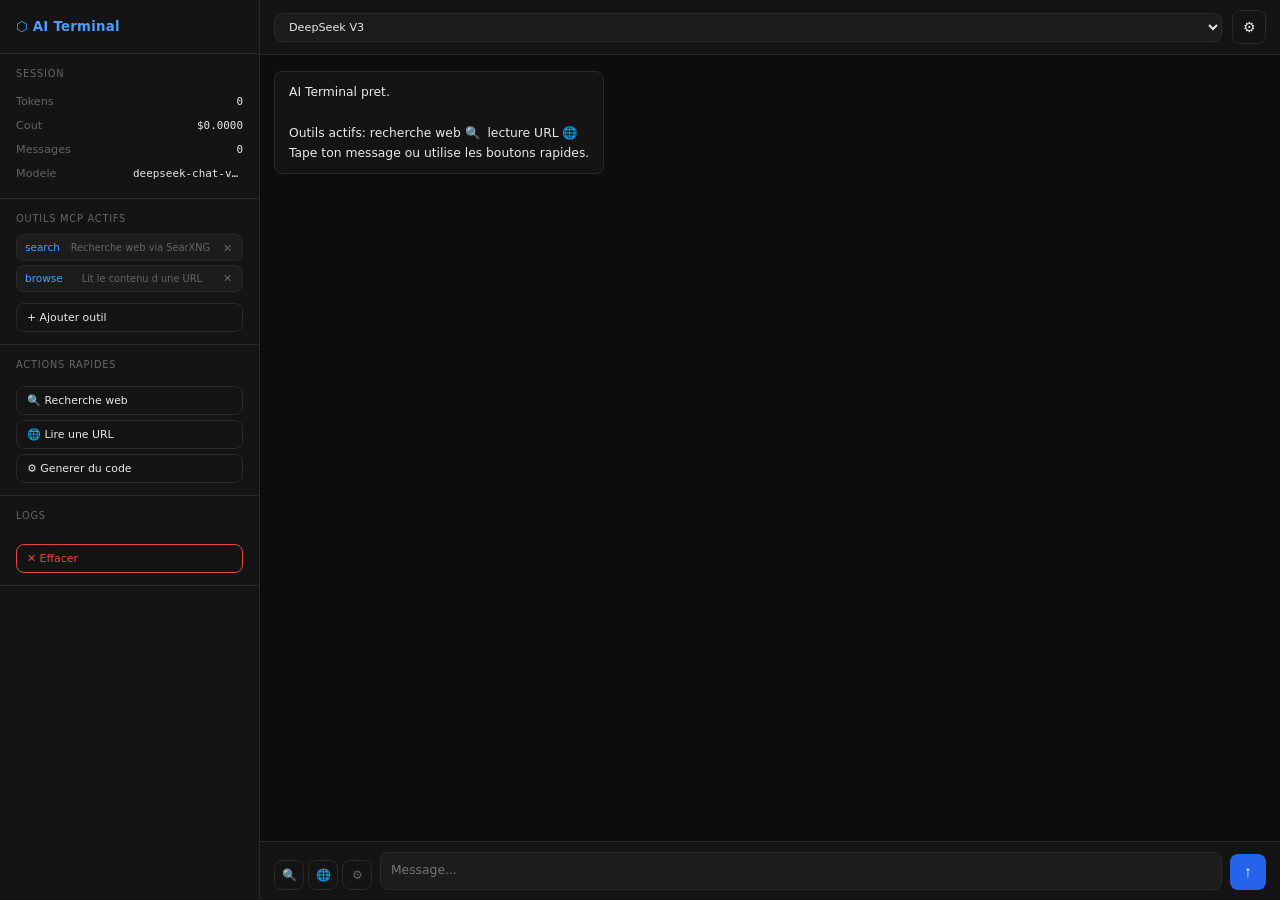
==== commit 31d039d6: "feat: full dark UI redesign + MCP tools UI + session dashboard" ====
--- a/index.html
+++ b/index.html
@@ -7,45 +7,119 @@
   <link rel="stylesheet" href="styles.css" />
 </head>
 <body>
-  <div class="app">
-    <header class="topbar">
-      <div>
-        <h1>AI Terminal</h1>
-        <div class="sub" id="modelLabel">chargement...</div>
+  <div class="layout">
+
+    <!-- SIDEBAR -->
+    <aside class="sidebar" id="sidebar">
+      <div class="sidebar-header">
+        <span class="logo">⬡ AI Terminal</span>
+        <button class="icon-btn" id="closeSidebar" title="Fermer">✕</button>
       </div>
-      <div class="topbar-btns">
-        <button class="tbtn" id="toggleDebug">[ debug ]</button>
-        <button class="tbtn" id="toggleSettings">[ config ]</button>
+
+      <div class="sidebar-section">
+        <div class="section-label">Session</div>
+        <div class="stat-row"><span>Tokens</span><span id="s-tokens">0</span></div>
+        <div class="stat-row"><span>Cout</span><span id="s-cost">$0.0000</span></div>
+        <div class="stat-row"><span>Messages</span><span id="s-msgs">0</span></div>
+        <div class="stat-row"><span>Modele</span><span id="s-model" class="truncate">--</span></div>
       </div>
-    </header>
 
-    <section id="debugPanel" class="panel debug-panel hidden">
-      <h2>Diagnostic</h2>
-      <div class="debug-row"><span class="debug-label">Backend /api/chat</span><span id="d-backend" class="status-pending">--</span></div>
-      <div class="debug-row"><span class="debug-label">Cle API OpenRouter</span><span id="d-apikey" class="status-pending">--</span></div>
-      <div class="debug-row"><span class="debug-label">Modele actif</span><span id="d-model">--</span></div>
-      <div class="debug-row"><span class="debug-label">Fonctions detectees</span><span id="d-functions" class="status-pending">--</span></div>
-      <div class="debug-row"><span class="debug-label">Memoire messages</span><span id="d-memory">--</span></div>
-      <button class="run-test" id="runTest">[ lancer le test ]</button>
-    </section>
+      <div class="sidebar-section">
+        <div class="section-label">Outils MCP actifs</div>
+        <div id="mcpActiveList" class="mcp-active-list"></div>
+        <button class="sidebar-btn" id="openMcpPanel">+ Ajouter outil</button>
+      </div>
 
-    <section id="settings" class="panel hidden">
-      <label>Modele<select id="modelSelect"></select></label>
-      <label>Prompt systeme<textarea id="systemPrompt" rows="3">Tu es une IA utile, concise et claire. Reponds en francais.</textarea></label>
-      <label>Memoire — faits persistants<textarea id="memoryFacts" rows="3" placeholder="Ton prenom, tes projets..."></textarea></label>
-      <label>MCP tools (JSON)<textarea id="mcpConfig" rows="4" placeholder='[{"name":"meteo","description":"retourne la meteo","url":"https://..."}]'></textarea></label>
-      <div class="btn-row">
-        <button class="primary" id="saveSettings">[ sauvegarder ]</button>
-        <button class="danger-btn" id="clearChat">[ effacer ]</button>
+      <div class="sidebar-section">
+        <div class="section-label">Actions rapides</div>
+        <button class="sidebar-btn" id="sidebarSearch">🔍 Recherche web</button>
+        <button class="sidebar-btn" id="sidebarBrowse">🌐 Lire une URL</button>
+        <button class="sidebar-btn" id="sidebarCode">⚙ Generer du code</button>
       </div>
-    </section>
 
-    <main id="chat" class="chat"></main>
+      <div class="sidebar-section">
+        <div class="section-label">Logs</div>
+        <div id="logList" class="log-list"></div>
+        <button class="sidebar-btn danger" id="clearChat">✕ Effacer</button>
+      </div>
+    </aside>
 
-    <form id="composer" class="composer">
-      <textarea id="messageInput" rows="1" placeholder="..."></textarea>
-      <button type="submit">envoyer</button>
-    </form>
+    <!-- MAIN -->
+    <div class="main">
+      <header class="topbar">
+        <button class="icon-btn" id="openSidebar" title="Menu">☰</button>
+        <div class="topbar-center">
+          <select id="modelSelect" class="model-select"></select>
+        </div>
+        <button class="icon-btn" id="toggleSettings" title="Config">⚙</button>
+      </header>
+
+      <!-- SETTINGS PANEL -->
+      <div id="settingsPanel" class="overlay-panel hidden">
+        <div class="panel-header">
+          <span>Configuration</span>
+          <button class="icon-btn" id="closeSettings">✕</button>
+        </div>
+        <label>Prompt systeme
+          <textarea id="systemPrompt" rows="4">Tu es une IA experte, precise et concise. Tu reponds en francais. Quand on te demande de rechercher ou de lire une page, utilise les outils disponibles.</textarea>
+        </label>
+        <label>Memoire persistante
+          <textarea id="memoryFacts" rows="3" placeholder="Ton prenom, contexte projet..."></textarea>
+        </label>
+        <label>SearXNG URL (optionnel)
+          <input type="text" id="searxngUrl" placeholder="https://ton-searxng.com" />
+        </label>
+        <label>Terminal webhook (optionnel)
+          <input type="text" id="terminalUrl" placeholder="https://ton-vps.com/exec" />
+        </label>
+        <button class="btn-primary" id="saveSettings">Sauvegarder</button>
+      </div>
+
+      <!-- MCP PANEL -->
+      <div id="mcpPanel" class="overlay-panel hidden">
+        <div class="panel-header">
+          <span>Ajouter un outil MCP</span>
+          <button class="icon-btn" id="closeMcpPanel">✕</button>
+        </div>
+        <label>Nom (mot cle declencheur)
+          <input type="text" id="mcpName" placeholder="ex: meteo" />
+        </label>
+        <label>Description
+          <input type="text" id="mcpDesc" placeholder="retourne la meteo actuelle" />
+        </label>
+        <label>URL endpoint
+          <input type="text" id="mcpUrl" placeholder="https://..." />
+        </label>
+        <label>Methode
+          <select id="mcpMethod"><option>POST</option><option>GET</option></select>
+        </label>
+        <label>Headers JSON (optionnel)
+          <input type="text" id="mcpHeaders" placeholder='{"Authorization": "Bearer token"}' />
+        </label>
+        <div class="mcp-presets">
+          <div class="section-label">Presets rapides</div>
+          <button class="preset-btn" data-preset="search">🔍 Recherche web</button>
+          <button class="preset-btn" data-preset="browse">🌐 Lire URL</button>
+          <button class="preset-btn" data-preset="terminal">⚙ Terminal VPS</button>
+        </div>
+        <button class="btn-primary" id="saveMcp">Ajouter</button>
+        <div id="mcpList" class="mcp-list"></div>
+      </div>
+
+      <!-- CHAT -->
+      <main id="chat" class="chat"></main>
+
+      <!-- COMPOSER -->
+      <form id="composer" class="composer">
+        <div class="composer-tools">
+          <button type="button" class="tool-btn" id="btnSearch" title="Recherche web">🔍</button>
+          <button type="button" class="tool-btn" id="btnBrowse" title="Lire URL">🌐</button>
+          <button type="button" class="tool-btn" id="btnCode" title="Code">⚙</button>
+        </div>
+        <textarea id="messageInput" rows="1" placeholder="Message..."></textarea>
+        <button type="submit" class="send-btn">↑</button>
+      </form>
+    </div>
   </div>
   <script src="app.js"></script>
 </body>
--- a/styles.css
+++ b/styles.css
@@ -1,41 +1,114 @@
-:root{--bg:#fff;--text:#111;--muted:#888;--border:#ccc;--user-bg:#f0f0f0;--ai-bg:#fff;--danger:#c00;--ok:#070;--font:'Courier New',Courier,monospace}
+:root{
+  --bg: #0d0d0d;
+  --bg2: #141414;
+  --bg3: #1c1c1c;
+  --border: #2a2a2a;
+  --text: #e8e8e8;
+  --muted: #666;
+  --accent: #4a9eff;
+  --accent2: #2563eb;
+  --danger: #ef4444;
+  --ok: #22c55e;
+  --warn: #f59e0b;
+  --font: 'Inter', system-ui, -apple-system, sans-serif;
+  --mono: 'JetBrains Mono', 'Fira Code', monospace;
+  --radius: 8px;
+  --sidebar-w: 260px;
+}
 *{box-sizing:border-box;margin:0;padding:0}
-body{background:var(--bg);color:var(--text);font-family:var(--font);font-size:14px;line-height:1.6}
-.app{max-width:720px;margin:0 auto;min-height:100dvh;display:flex;flex-direction:column;padding:env(safe-area-inset-top,8px) 12px env(safe-area-inset-bottom,8px)}
-.topbar{display:flex;justify-content:space-between;align-items:center;padding:10px 0;margin-bottom:8px;border-bottom:1px solid var(--border)}
-.topbar h1{font-size:1rem;font-weight:bold}
-.topbar .sub{font-size:.75rem;color:var(--muted);margin-top:2px}
-.topbar-btns{display:flex;gap:8px}
-button.tbtn{background:none;border:1px solid var(--border);color:var(--text);font-family:var(--font);font-size:.78rem;padding:5px 10px;cursor:pointer}
-button.tbtn:hover{background:var(--text);color:var(--bg)}
-.panel{border:1px solid var(--border);padding:12px;margin-bottom:8px}
-.hidden{display:none}
-label{display:block;margin-bottom:12px;font-size:.78rem;color:var(--muted);text-transform:uppercase;letter-spacing:.06em}
-input,select,textarea{display:block;width:100%;margin-top:5px;background:var(--bg);border:1px solid var(--border);color:var(--text);font-family:var(--font);font-size:.9rem;padding:8px;outline:none}
-input:focus,select:focus,textarea:focus{border-color:var(--text)}
-.btn-row{display:grid;grid-template-columns:1fr 1fr;gap:8px;margin-top:4px}
-button.primary{width:100%;background:var(--text);color:var(--bg);border:1px solid var(--text);font-family:var(--font);font-size:.8rem;padding:9px;cursor:pointer;text-transform:uppercase}
-button.danger-btn{width:100%;background:none;border:1px solid var(--danger);color:var(--danger);font-family:var(--font);font-size:.8rem;padding:9px;cursor:pointer;text-transform:uppercase}
-.debug-panel h2{font-size:.85rem;margin-bottom:10px;text-transform:uppercase;letter-spacing:.06em}
-.debug-row{display:flex;justify-content:space-between;padding:6px 0;border-bottom:1px solid var(--border)}
-.debug-label{color:var(--muted)}
-.status-ok{color:var(--ok);font-weight:bold}
-.status-err{color:var(--danger);font-weight:bold}
-.status-pending{color:var(--muted)}
-button.run-test{margin-top:10px;width:100%;background:none;border:1px solid var(--border);font-family:var(--font);font-size:.8rem;padding:8px;cursor:pointer;text-transform:uppercase}
-button.run-test:hover{background:var(--text);color:var(--bg)}
-.chat{flex:1;overflow-y:auto;display:flex;flex-direction:column;gap:10px;padding:8px 0 16px}
-.msg-wrap{display:flex;flex-direction:column}
-.msg-wrap.user{align-items:flex-end}
-.msg-wrap.assistant{align-items:flex-start}
-.msg{max-width:90%;padding:9px 12px;border:1px solid var(--border);white-space:pre-wrap;word-break:break-word;line-height:1.5}
-.msg-wrap.user .msg{background:var(--user-bg)}
-.msg-wrap.assistant .msg{background:var(--ai-bg)}
-.msg-meta{font-size:.7rem;color:var(--muted);margin-top:3px;padding:0 2px}
-.reasoning-toggle{font-size:.75rem;color:var(--muted);background:none;border:none;cursor:pointer;font-family:var(--font);padding:3px 0;text-align:left}
-.reasoning-block{font-size:.78rem;color:var(--muted);border-left:2px solid var(--border);padding:6px 10px;margin-top:4px;white-space:pre-wrap;word-break:break-word;max-width:90%}
-.typing-indicator{color:var(--muted);animation:blink 1s step-end infinite}
+html,body{height:100%;background:var(--bg);color:var(--text);font-family:var(--font);font-size:14px;line-height:1.6}
+
+/* LAYOUT */
+.layout{display:flex;height:100dvh;overflow:hidden}
+
+/* SIDEBAR */
+.sidebar{width:var(--sidebar-w);background:var(--bg2);border-right:1px solid var(--border);display:flex;flex-direction:column;overflow-y:auto;transform:translateX(-100%);position:fixed;top:0;left:0;height:100dvh;z-index:100;transition:transform .25s ease}
+.sidebar.open{transform:translateX(0)}
+.sidebar-header{display:flex;justify-content:space-between;align-items:center;padding:16px;border-bottom:1px solid var(--border)}
+.logo{font-weight:700;font-size:.95rem;color:var(--accent);letter-spacing:.02em}
+.sidebar-section{padding:12px 16px;border-bottom:1px solid var(--border)}
+.section-label{font-size:.7rem;color:var(--muted);text-transform:uppercase;letter-spacing:.08em;margin-bottom:8px}
+.stat-row{display:flex;justify-content:space-between;font-size:.8rem;padding:3px 0;color:var(--muted)}
+.stat-row span:last-child{color:var(--text);font-family:var(--mono);font-size:.78rem}
+.truncate{max-width:110px;overflow:hidden;text-overflow:ellipsis;white-space:nowrap}
+.sidebar-btn{width:100%;text-align:left;background:none;border:1px solid var(--border);color:var(--text);font-family:var(--font);font-size:.78rem;padding:7px 10px;cursor:pointer;margin-top:5px;border-radius:var(--radius)}
+.sidebar-btn:hover{background:var(--bg3);border-color:var(--accent)}
+.sidebar-btn.danger{border-color:var(--danger);color:var(--danger)}
+.sidebar-btn.danger:hover{background:rgba(239,68,68,.1)}
+.mcp-active-list{display:flex;flex-direction:column;gap:4px;margin-bottom:6px}
+.mcp-chip{display:flex;justify-content:space-between;align-items:center;background:var(--bg3);border:1px solid var(--border);padding:4px 8px;border-radius:var(--radius);font-size:.75rem}
+.mcp-chip .chip-name{color:var(--accent)}
+.mcp-chip button{background:none;border:none;color:var(--muted);cursor:pointer;font-size:.75rem;padding:0 2px}
+.mcp-chip button:hover{color:var(--danger)}
+.log-list{max-height:140px;overflow-y:auto;font-family:var(--mono);font-size:.7rem;color:var(--muted);display:flex;flex-direction:column;gap:3px;margin-bottom:8px}
+.log-entry{padding:2px 0;border-bottom:1px solid var(--border)}
+.log-entry.ok{color:var(--ok)}
+.log-entry.err{color:var(--danger)}
+.log-entry.info{color:var(--accent)}
+
+/* MAIN */
+.main{flex:1;display:flex;flex-direction:column;min-width:0;margin-left:0}
+
+/* TOPBAR */
+.topbar{display:flex;align-items:center;gap:10px;padding:10px 14px;border-bottom:1px solid var(--border);background:var(--bg2)}
+.topbar-center{flex:1}
+.model-select{width:100%;background:var(--bg3);border:1px solid var(--border);color:var(--text);font-family:var(--font);font-size:.8rem;padding:6px 10px;border-radius:var(--radius);outline:none;cursor:pointer}
+.model-select:focus{border-color:var(--accent)}
+.icon-btn{background:none;border:1px solid var(--border);color:var(--text);font-size:1rem;width:34px;height:34px;display:flex;align-items:center;justify-content:center;cursor:pointer;border-radius:var(--radius);flex-shrink:0}
+.icon-btn:hover{background:var(--bg3);border-color:var(--accent)}
+
+/* OVERLAY PANELS */
+.overlay-panel{position:absolute;top:55px;right:0;width:320px;max-height:80dvh;overflow-y:auto;background:var(--bg2);border:1px solid var(--border);border-radius:var(--radius);z-index:50;padding:16px;display:flex;flex-direction:column;gap:12px;box-shadow:0 8px 32px rgba(0,0,0,.5)}
+.overlay-panel.hidden{display:none}
+.panel-header{display:flex;justify-content:space-between;align-items:center;font-weight:600;font-size:.85rem}
+label{display:flex;flex-direction:column;gap:5px;font-size:.75rem;color:var(--muted);text-transform:uppercase;letter-spacing:.06em}
+input,select,textarea{background:var(--bg3);border:1px solid var(--border);color:var(--text);font-family:var(--font);font-size:.85rem;padding:8px 10px;border-radius:var(--radius);outline:none;resize:vertical}
+input:focus,select:focus,textarea:focus{border-color:var(--accent)}
+.btn-primary{width:100%;background:var(--accent2);color:#fff;border:none;font-family:var(--font);font-size:.82rem;font-weight:600;padding:9px;cursor:pointer;border-radius:var(--radius)}
+.btn-primary:hover{background:var(--accent)}
+.mcp-presets{display:flex;flex-direction:column;gap:6px}
+.preset-btn{background:var(--bg3);border:1px solid var(--border);color:var(--text);font-family:var(--font);font-size:.78rem;padding:7px 10px;cursor:pointer;text-align:left;border-radius:var(--radius)}
+.preset-btn:hover{border-color:var(--accent);color:var(--accent)}
+.mcp-list{display:flex;flex-direction:column;gap:6px;margin-top:4px}
+.mcp-item{display:flex;justify-content:space-between;align-items:center;background:var(--bg3);padding:6px 10px;border-radius:var(--radius);border:1px solid var(--border);font-size:.78rem}
+.mcp-item button{background:none;border:none;color:var(--danger);cursor:pointer;font-size:.8rem}
+
+/* CHAT */
+.chat{flex:1;overflow-y:auto;padding:16px 14px;display:flex;flex-direction:column;gap:14px;scroll-behavior:smooth}
+.msg-wrap{display:flex;flex-direction:column;max-width:85%;animation:fadeIn .2s ease}
+.msg-wrap.user{align-self:flex-end;align-items:flex-end}
+.msg-wrap.assistant{align-self:flex-start;align-items:flex-start}
+@keyframes fadeIn{from{opacity:0;transform:translateY(4px)}to{opacity:1;transform:none}}
+.msg{padding:10px 14px;border-radius:var(--radius);white-space:pre-wrap;word-break:break-word;line-height:1.65;font-size:.88rem}
+.msg-wrap.user .msg{background:var(--accent2);color:#fff}
+.msg-wrap.assistant .msg{background:var(--bg2);border:1px solid var(--border)}
+.msg-meta{font-size:.68rem;color:var(--muted);margin-top:4px;font-family:var(--mono)}
+.reasoning-toggle{font-size:.72rem;color:var(--muted);background:none;border:none;cursor:pointer;font-family:var(--mono);padding:3px 0;text-align:left}
+.reasoning-toggle:hover{color:var(--accent)}
+.reasoning-block{font-size:.75rem;color:var(--muted);border-left:2px solid var(--border);padding:6px 12px;margin-top:4px;white-space:pre-wrap;word-break:break-word;max-width:100%;background:var(--bg3);border-radius:0 var(--radius) var(--radius) 0}
+.reasoning-block.hidden{display:none}
+.tool-result{background:var(--bg3);border:1px solid var(--border);border-left:3px solid var(--accent);padding:8px 12px;border-radius:var(--radius);font-family:var(--mono);font-size:.75rem;color:var(--muted);margin-top:6px;white-space:pre-wrap;word-break:break-word;max-width:100%}
+.typing .msg::after{content:'▌';animation:blink .8s step-end infinite;color:var(--accent)}
 @keyframes blink{50%{opacity:0}}
-.composer{display:grid;grid-template-columns:1fr auto;gap:8px;padding:10px 0;border-top:1px solid var(--border);position:sticky;bottom:0;background:var(--bg)}
-.composer textarea{resize:none;min-height:42px;max-height:140px}
-.composer button{background:var(--text);color:var(--bg);border:none;font-family:var(--font);font-size:.8rem;padding:0 16px;cursor:pointer;text-transform:uppercase}
+
+/* COMPOSER */
+.composer{display:flex;align-items:flex-end;gap:8px;padding:10px 14px;border-top:1px solid var(--border);background:var(--bg2);position:sticky;bottom:0}
+.composer-tools{display:flex;gap:4px}
+.tool-btn{background:none;border:1px solid var(--border);color:var(--muted);font-size:.85rem;width:30px;height:30px;display:flex;align-items:center;justify-content:center;cursor:pointer;border-radius:var(--radius);flex-shrink:0}
+.tool-btn:hover{border-color:var(--accent);color:var(--accent)}
+.tool-btn.active{border-color:var(--accent);color:var(--accent);background:rgba(74,158,255,.1)}
+.composer textarea{flex:1;resize:none;min-height:38px;max-height:120px;font-size:.88rem;line-height:1.5;padding:8px 10px}
+.send-btn{background:var(--accent2);color:#fff;border:none;width:36px;height:36px;font-size:1.1rem;cursor:pointer;border-radius:var(--radius);flex-shrink:0;display:flex;align-items:center;justify-content:center}
+.send-btn:hover{background:var(--accent)}
+
+/* SCROLLBAR */
+::-webkit-scrollbar{width:4px}
+::-webkit-scrollbar-track{background:transparent}
+::-webkit-scrollbar-thumb{background:var(--border);border-radius:4px}
+
+/* RESPONSIVE */
+@media(min-width:768px){
+  .sidebar{transform:translateX(0);position:relative;height:auto}
+  .main{margin-left:0}
+  #openSidebar,#closeSidebar{display:none}
+}
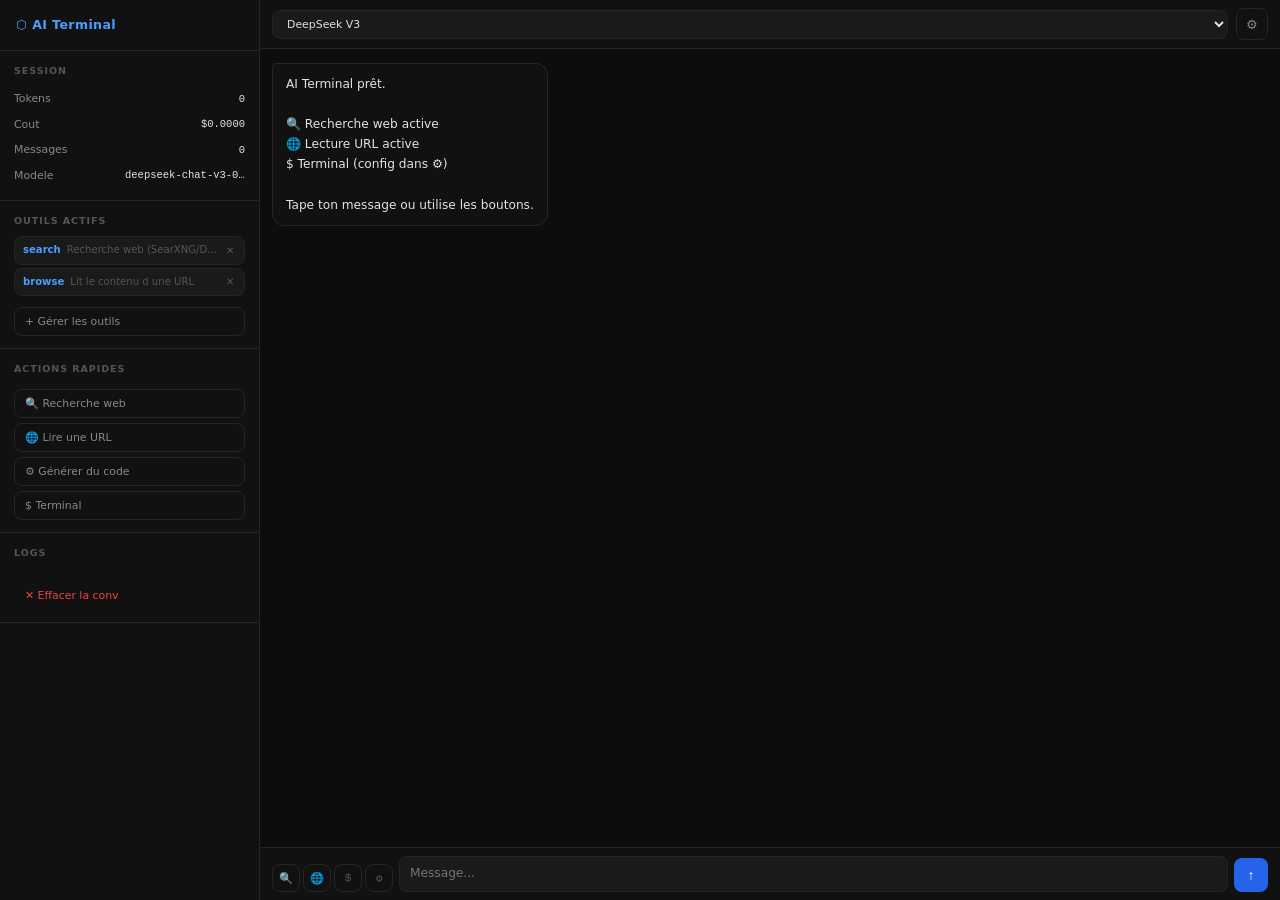
==== commit 5f7e704a: "feat: more models + MCP presets (Notion, Apple Notes, etc) + web/terminal tools visual" ====
--- a/index.html
+++ b/index.html
@@ -13,7 +13,7 @@
     <aside class="sidebar" id="sidebar">
       <div class="sidebar-header">
         <span class="logo">⬡ AI Terminal</span>
-        <button class="icon-btn" id="closeSidebar" title="Fermer">✕</button>
+        <button class="icon-btn" id="closeSidebar">✕</button>
       </div>
 
       <div class="sidebar-section">
@@ -25,29 +25,30 @@
       </div>
 
       <div class="sidebar-section">
-        <div class="section-label">Outils MCP actifs</div>
+        <div class="section-label">Outils actifs</div>
         <div id="mcpActiveList" class="mcp-active-list"></div>
-        <button class="sidebar-btn" id="openMcpPanel">+ Ajouter outil</button>
+        <button class="sidebar-btn" id="openMcpPanel">+ Gérer les outils</button>
       </div>
 
       <div class="sidebar-section">
         <div class="section-label">Actions rapides</div>
         <button class="sidebar-btn" id="sidebarSearch">🔍 Recherche web</button>
         <button class="sidebar-btn" id="sidebarBrowse">🌐 Lire une URL</button>
-        <button class="sidebar-btn" id="sidebarCode">⚙ Generer du code</button>
+        <button class="sidebar-btn" id="sidebarCode">⚙ Générer du code</button>
+        <button class="sidebar-btn" id="sidebarTerminal">$ Terminal</button>
       </div>
 
       <div class="sidebar-section">
         <div class="section-label">Logs</div>
         <div id="logList" class="log-list"></div>
-        <button class="sidebar-btn danger" id="clearChat">✕ Effacer</button>
+        <button class="sidebar-btn danger" id="clearChat">✕ Effacer la conv</button>
       </div>
     </aside>
 
     <!-- MAIN -->
     <div class="main">
       <header class="topbar">
-        <button class="icon-btn" id="openSidebar" title="Menu">☰</button>
+        <button class="icon-btn" id="openSidebar">☰</button>
         <div class="topbar-center">
           <select id="modelSelect" class="model-select"></select>
         </div>
@@ -60,16 +61,16 @@
           <span>Configuration</span>
           <button class="icon-btn" id="closeSettings">✕</button>
         </div>
-        <label>Prompt systeme
-          <textarea id="systemPrompt" rows="4">Tu es une IA experte, precise et concise. Tu reponds en francais. Quand on te demande de rechercher ou de lire une page, utilise les outils disponibles.</textarea>
+        <label>Prompt système
+          <textarea id="systemPrompt" rows="4"></textarea>
         </label>
-        <label>Memoire persistante
-          <textarea id="memoryFacts" rows="3" placeholder="Ton prenom, contexte projet..."></textarea>
+        <label>Mémoire persistante
+          <textarea id="memoryFacts" rows="3" placeholder="Ton prénom, contexte projet..."></textarea>
         </label>
         <label>SearXNG URL (optionnel)
           <input type="text" id="searxngUrl" placeholder="https://ton-searxng.com" />
         </label>
-        <label>Terminal webhook (optionnel)
+        <label>Terminal webhook URL
           <input type="text" id="terminalUrl" placeholder="https://ton-vps.com/exec" />
         </label>
         <button class="btn-primary" id="saveSettings">Sauvegarder</button>
@@ -78,30 +79,40 @@
       <!-- MCP PANEL -->
       <div id="mcpPanel" class="overlay-panel hidden">
         <div class="panel-header">
-          <span>Ajouter un outil MCP</span>
+          <span>Outils MCP</span>
           <button class="icon-btn" id="closeMcpPanel">✕</button>
         </div>
-        <label>Nom (mot cle declencheur)
-          <input type="text" id="mcpName" placeholder="ex: meteo" />
+
+        <div class="mcp-presets">
+          <div class="section-label">Intégrations prêtes</div>
+          <div class="preset-grid">
+            <button class="preset-btn" data-preset="search">🔍 Web</button>
+            <button class="preset-btn" data-preset="browse">🌐 Browse</button>
+            <button class="preset-btn" data-preset="terminal">$ Terminal</button>
+            <button class="preset-btn" data-preset="notion">📝 Notion</button>
+            <button class="preset-btn" data-preset="github">🐙 GitHub</button>
+            <button class="preset-btn" data-preset="n8n">⚡ N8N</button>
+            <button class="preset-btn" data-preset="telegram">✈ Telegram</button>
+            <button class="preset-btn" data-preset="applenotes">🍎 Notes</button>
+          </div>
+        </div>
+
+        <div class="section-label" style="margin-top:12px">Outil personnalisé</div>
+        <label>Nom (mot clé)
+          <input type="text" id="mcpName" placeholder="ex: notion" />
         </label>
         <label>Description
-          <input type="text" id="mcpDesc" placeholder="retourne la meteo actuelle" />
+          <input type="text" id="mcpDesc" placeholder="sauvegarde dans Notion" />
         </label>
         <label>URL endpoint
           <input type="text" id="mcpUrl" placeholder="https://..." />
         </label>
-        <label>Methode
+        <label>Méthode
           <select id="mcpMethod"><option>POST</option><option>GET</option></select>
         </label>
-        <label>Headers JSON (optionnel)
+        <label>Headers JSON
           <input type="text" id="mcpHeaders" placeholder='{"Authorization": "Bearer token"}' />
         </label>
-        <div class="mcp-presets">
-          <div class="section-label">Presets rapides</div>
-          <button class="preset-btn" data-preset="search">🔍 Recherche web</button>
-          <button class="preset-btn" data-preset="browse">🌐 Lire URL</button>
-          <button class="preset-btn" data-preset="terminal">⚙ Terminal VPS</button>
-        </div>
         <button class="btn-primary" id="saveMcp">Ajouter</button>
         <div id="mcpList" class="mcp-list"></div>
       </div>
@@ -111,9 +122,10 @@
 
       <!-- COMPOSER -->
       <form id="composer" class="composer">
-        <div class="composer-tools">
+        <div class="composer-tools" id="composerTools">
           <button type="button" class="tool-btn" id="btnSearch" title="Recherche web">🔍</button>
           <button type="button" class="tool-btn" id="btnBrowse" title="Lire URL">🌐</button>
+          <button type="button" class="tool-btn" id="btnTerminal" title="Terminal">$</button>
           <button type="button" class="tool-btn" id="btnCode" title="Code">⚙</button>
         </div>
         <textarea id="messageInput" rows="1" placeholder="Message..."></textarea>
--- a/styles.css
+++ b/styles.css
@@ -1,114 +1,119 @@
 :root{
-  --bg: #0d0d0d;
-  --bg2: #141414;
-  --bg3: #1c1c1c;
-  --border: #2a2a2a;
-  --text: #e8e8e8;
-  --muted: #666;
-  --accent: #4a9eff;
-  --accent2: #2563eb;
-  --danger: #ef4444;
-  --ok: #22c55e;
-  --warn: #f59e0b;
-  --font: 'Inter', system-ui, -apple-system, sans-serif;
-  --mono: 'JetBrains Mono', 'Fira Code', monospace;
-  --radius: 8px;
-  --sidebar-w: 260px;
+  --bg:#0d0d0d;--bg2:#111;--bg3:#1a1a1a;--bg4:#222;
+  --border:#252525;--border2:#2e2e2e;
+  --text:#e2e2e2;--muted:#555;--muted2:#888;
+  --accent:#4a9eff;--accent2:#2563eb;
+  --danger:#ef4444;--ok:#22c55e;--warn:#f59e0b;
+  --font:-apple-system,BlinkMacSystemFont,'Segoe UI',system-ui,sans-serif;
+  --mono:'JetBrains Mono','Fira Code','Courier New',monospace;
+  --r:8px;--r2:12px;
+  --sidebar-w:260px;
 }
 *{box-sizing:border-box;margin:0;padding:0}
-html,body{height:100%;background:var(--bg);color:var(--text);font-family:var(--font);font-size:14px;line-height:1.6}
+html,body{height:100%;background:var(--bg);color:var(--text);font-family:var(--font);font-size:14px;line-height:1.6;-webkit-font-smoothing:antialiased}
 
-/* LAYOUT */
 .layout{display:flex;height:100dvh;overflow:hidden}
 
 /* SIDEBAR */
-.sidebar{width:var(--sidebar-w);background:var(--bg2);border-right:1px solid var(--border);display:flex;flex-direction:column;overflow-y:auto;transform:translateX(-100%);position:fixed;top:0;left:0;height:100dvh;z-index:100;transition:transform .25s ease}
+.sidebar{width:var(--sidebar-w);background:var(--bg2);border-right:1px solid var(--border);display:flex;flex-direction:column;overflow-y:auto;transform:translateX(-100%);position:fixed;top:0;left:0;height:100dvh;z-index:100;transition:transform .22s cubic-bezier(.4,0,.2,1)}
 .sidebar.open{transform:translateX(0)}
-.sidebar-header{display:flex;justify-content:space-between;align-items:center;padding:16px;border-bottom:1px solid var(--border)}
-.logo{font-weight:700;font-size:.95rem;color:var(--accent);letter-spacing:.02em}
-.sidebar-section{padding:12px 16px;border-bottom:1px solid var(--border)}
-.section-label{font-size:.7rem;color:var(--muted);text-transform:uppercase;letter-spacing:.08em;margin-bottom:8px}
-.stat-row{display:flex;justify-content:space-between;font-size:.8rem;padding:3px 0;color:var(--muted)}
-.stat-row span:last-child{color:var(--text);font-family:var(--mono);font-size:.78rem}
-.truncate{max-width:110px;overflow:hidden;text-overflow:ellipsis;white-space:nowrap}
-.sidebar-btn{width:100%;text-align:left;background:none;border:1px solid var(--border);color:var(--text);font-family:var(--font);font-size:.78rem;padding:7px 10px;cursor:pointer;margin-top:5px;border-radius:var(--radius)}
-.sidebar-btn:hover{background:var(--bg3);border-color:var(--accent)}
-.sidebar-btn.danger{border-color:var(--danger);color:var(--danger)}
-.sidebar-btn.danger:hover{background:rgba(239,68,68,.1)}
-.mcp-active-list{display:flex;flex-direction:column;gap:4px;margin-bottom:6px}
-.mcp-chip{display:flex;justify-content:space-between;align-items:center;background:var(--bg3);border:1px solid var(--border);padding:4px 8px;border-radius:var(--radius);font-size:.75rem}
-.mcp-chip .chip-name{color:var(--accent)}
-.mcp-chip button{background:none;border:none;color:var(--muted);cursor:pointer;font-size:.75rem;padding:0 2px}
+.sidebar-header{display:flex;justify-content:space-between;align-items:center;padding:15px 16px;border-bottom:1px solid var(--border)}
+.logo{font-weight:700;font-size:.9rem;color:var(--accent);letter-spacing:.03em}
+.sidebar-section{padding:12px 14px;border-bottom:1px solid var(--border)}
+.section-label{font-size:.68rem;color:var(--muted);text-transform:uppercase;letter-spacing:.1em;margin-bottom:8px;font-weight:600}
+.stat-row{display:flex;justify-content:space-between;align-items:center;font-size:.78rem;padding:4px 0}
+.stat-row>span:first-child{color:var(--muted2)}
+.stat-row>span:last-child{color:var(--text);font-family:var(--mono);font-size:.75rem}
+.truncate{max-width:120px;overflow:hidden;text-overflow:ellipsis;white-space:nowrap}
+.sidebar-btn{width:100%;text-align:left;background:none;border:1px solid var(--border);color:var(--muted2);font-family:var(--font);font-size:.78rem;padding:7px 10px;cursor:pointer;margin-top:5px;border-radius:var(--r);transition:all .15s}
+.sidebar-btn:hover{background:var(--bg3);border-color:var(--border2);color:var(--text)}
+.sidebar-btn.danger{border-color:transparent;color:var(--danger)}
+.sidebar-btn.danger:hover{background:rgba(239,68,68,.08);border-color:var(--danger)}
+.mcp-active-list{display:flex;flex-direction:column;gap:3px;margin-bottom:6px}
+.mcp-chip{display:flex;justify-content:space-between;align-items:center;background:var(--bg3);border:1px solid var(--border);padding:5px 8px;border-radius:var(--r);font-size:.72rem;gap:6px}
+.mcp-chip .chip-name{color:var(--accent);font-weight:600;white-space:nowrap}
+.mcp-chip .chip-desc{color:var(--muted);overflow:hidden;text-overflow:ellipsis;white-space:nowrap;flex:1}
+.mcp-chip button{background:none;border:none;color:var(--muted);cursor:pointer;font-size:.7rem;padding:0 2px;flex-shrink:0}
 .mcp-chip button:hover{color:var(--danger)}
-.log-list{max-height:140px;overflow-y:auto;font-family:var(--mono);font-size:.7rem;color:var(--muted);display:flex;flex-direction:column;gap:3px;margin-bottom:8px}
+.log-list{max-height:130px;overflow-y:auto;font-family:var(--mono);font-size:.67rem;color:var(--muted);display:flex;flex-direction:column;gap:2px;margin-bottom:8px}
 .log-entry{padding:2px 0;border-bottom:1px solid var(--border)}
 .log-entry.ok{color:var(--ok)}
 .log-entry.err{color:var(--danger)}
 .log-entry.info{color:var(--accent)}
 
 /* MAIN */
-.main{flex:1;display:flex;flex-direction:column;min-width:0;margin-left:0}
+.main{flex:1;display:flex;flex-direction:column;min-width:0;position:relative}
 
 /* TOPBAR */
-.topbar{display:flex;align-items:center;gap:10px;padding:10px 14px;border-bottom:1px solid var(--border);background:var(--bg2)}
+.topbar{display:flex;align-items:center;gap:8px;padding:8px 12px;border-bottom:1px solid var(--border);background:var(--bg2)}
 .topbar-center{flex:1}
-.model-select{width:100%;background:var(--bg3);border:1px solid var(--border);color:var(--text);font-family:var(--font);font-size:.8rem;padding:6px 10px;border-radius:var(--radius);outline:none;cursor:pointer}
+.model-select{width:100%;background:var(--bg3);border:1px solid var(--border);color:var(--text);font-family:var(--font);font-size:.78rem;padding:6px 10px;border-radius:var(--r);outline:none;cursor:pointer;transition:border-color .15s}
 .model-select:focus{border-color:var(--accent)}
-.icon-btn{background:none;border:1px solid var(--border);color:var(--text);font-size:1rem;width:34px;height:34px;display:flex;align-items:center;justify-content:center;cursor:pointer;border-radius:var(--radius);flex-shrink:0}
-.icon-btn:hover{background:var(--bg3);border-color:var(--accent)}
+.icon-btn{background:none;border:1px solid var(--border);color:var(--muted2);font-size:.9rem;width:32px;height:32px;display:flex;align-items:center;justify-content:center;cursor:pointer;border-radius:var(--r);flex-shrink:0;transition:all .15s}
+.icon-btn:hover{background:var(--bg3);border-color:var(--border2);color:var(--text)}
 
 /* OVERLAY PANELS */
-.overlay-panel{position:absolute;top:55px;right:0;width:320px;max-height:80dvh;overflow-y:auto;background:var(--bg2);border:1px solid var(--border);border-radius:var(--radius);z-index:50;padding:16px;display:flex;flex-direction:column;gap:12px;box-shadow:0 8px 32px rgba(0,0,0,.5)}
+.overlay-panel{position:absolute;top:50px;right:8px;width:310px;max-height:82dvh;overflow-y:auto;background:var(--bg2);border:1px solid var(--border2);border-radius:var(--r2);z-index:50;padding:14px;display:flex;flex-direction:column;gap:11px;box-shadow:0 12px 40px rgba(0,0,0,.6)}
 .overlay-panel.hidden{display:none}
-.panel-header{display:flex;justify-content:space-between;align-items:center;font-weight:600;font-size:.85rem}
-label{display:flex;flex-direction:column;gap:5px;font-size:.75rem;color:var(--muted);text-transform:uppercase;letter-spacing:.06em}
-input,select,textarea{background:var(--bg3);border:1px solid var(--border);color:var(--text);font-family:var(--font);font-size:.85rem;padding:8px 10px;border-radius:var(--radius);outline:none;resize:vertical}
+.panel-header{display:flex;justify-content:space-between;align-items:center;font-weight:600;font-size:.85rem;color:var(--text)}
+label{display:flex;flex-direction:column;gap:4px;font-size:.7rem;color:var(--muted);text-transform:uppercase;letter-spacing:.07em}
+input,select,textarea{background:var(--bg3);border:1px solid var(--border);color:var(--text);font-family:var(--font);font-size:.83rem;padding:7px 10px;border-radius:var(--r);outline:none;resize:vertical;transition:border-color .15s}
 input:focus,select:focus,textarea:focus{border-color:var(--accent)}
-.btn-primary{width:100%;background:var(--accent2);color:#fff;border:none;font-family:var(--font);font-size:.82rem;font-weight:600;padding:9px;cursor:pointer;border-radius:var(--radius)}
+.btn-primary{width:100%;background:var(--accent2);color:#fff;border:none;font-family:var(--font);font-size:.8rem;font-weight:600;padding:9px;cursor:pointer;border-radius:var(--r);transition:background .15s}
 .btn-primary:hover{background:var(--accent)}
-.mcp-presets{display:flex;flex-direction:column;gap:6px}
-.preset-btn{background:var(--bg3);border:1px solid var(--border);color:var(--text);font-family:var(--font);font-size:.78rem;padding:7px 10px;cursor:pointer;text-align:left;border-radius:var(--radius)}
-.preset-btn:hover{border-color:var(--accent);color:var(--accent)}
-.mcp-list{display:flex;flex-direction:column;gap:6px;margin-top:4px}
-.mcp-item{display:flex;justify-content:space-between;align-items:center;background:var(--bg3);padding:6px 10px;border-radius:var(--radius);border:1px solid var(--border);font-size:.78rem}
-.mcp-item button{background:none;border:none;color:var(--danger);cursor:pointer;font-size:.8rem}
+.preset-grid{display:grid;grid-template-columns:1fr 1fr;gap:6px}
+.preset-btn{background:var(--bg3);border:1px solid var(--border);color:var(--muted2);font-family:var(--font);font-size:.75rem;padding:7px 8px;cursor:pointer;text-align:left;border-radius:var(--r);transition:all .15s}
+.preset-btn:hover{border-color:var(--accent);color:var(--accent);background:rgba(74,158,255,.06)}
+.mcp-list{display:flex;flex-direction:column;gap:5px;margin-top:4px}
+.mcp-item{display:flex;justify-content:space-between;align-items:center;background:var(--bg3);padding:6px 10px;border-radius:var(--r);border:1px solid var(--border);font-size:.75rem;gap:8px}
+.mcp-item span{overflow:hidden;text-overflow:ellipsis;white-space:nowrap;flex:1}
+.mcp-item button{background:none;border:none;color:var(--muted);cursor:pointer;font-size:.8rem;flex-shrink:0}
+.mcp-item button:hover{color:var(--danger)}
+
+/* MCP HELPER BOX */
+.mcp-help{background:var(--bg3);border:1px solid var(--border);border-left:3px solid var(--accent);padding:8px 10px;border-radius:var(--r);font-size:.72rem;color:var(--muted2);line-height:1.6}
+.mcp-help a{color:var(--accent)}
 
 /* CHAT */
-.chat{flex:1;overflow-y:auto;padding:16px 14px;display:flex;flex-direction:column;gap:14px;scroll-behavior:smooth}
-.msg-wrap{display:flex;flex-direction:column;max-width:85%;animation:fadeIn .2s ease}
+.chat{flex:1;overflow-y:auto;padding:14px 12px;display:flex;flex-direction:column;gap:12px;scroll-behavior:smooth}
+.msg-wrap{display:flex;flex-direction:column;max-width:88%;animation:fadeIn .18s ease}
 .msg-wrap.user{align-self:flex-end;align-items:flex-end}
 .msg-wrap.assistant{align-self:flex-start;align-items:flex-start}
-@keyframes fadeIn{from{opacity:0;transform:translateY(4px)}to{opacity:1;transform:none}}
-.msg{padding:10px 14px;border-radius:var(--radius);white-space:pre-wrap;word-break:break-word;line-height:1.65;font-size:.88rem}
-.msg-wrap.user .msg{background:var(--accent2);color:#fff}
-.msg-wrap.assistant .msg{background:var(--bg2);border:1px solid var(--border)}
-.msg-meta{font-size:.68rem;color:var(--muted);margin-top:4px;font-family:var(--mono)}
-.reasoning-toggle{font-size:.72rem;color:var(--muted);background:none;border:none;cursor:pointer;font-family:var(--mono);padding:3px 0;text-align:left}
+.msg-wrap.system-msg{align-self:center;align-items:center;max-width:100%}
+@keyframes fadeIn{from{opacity:0;transform:translateY(3px)}to{opacity:1;transform:none}}
+.msg{padding:10px 13px;border-radius:var(--r2);white-space:pre-wrap;word-break:break-word;line-height:1.65;font-size:.87rem}
+.msg-wrap.user .msg{background:var(--accent2);color:#fff;border-radius:var(--r2) var(--r2) 4px var(--r2)}
+.msg-wrap.assistant .msg{background:var(--bg2);border:1px solid var(--border);border-radius:4px var(--r2) var(--r2) var(--r2)}
+.msg-wrap.system-msg .msg{background:var(--bg3);border:1px solid var(--border);font-size:.78rem;color:var(--muted2);text-align:center;border-radius:var(--r)}
+.msg-meta{font-size:.65rem;color:var(--muted);margin-top:4px;font-family:var(--mono)}
+.reasoning-toggle{font-size:.7rem;color:var(--muted);background:none;border:none;cursor:pointer;font-family:var(--mono);padding:3px 0;text-align:left;display:flex;align-items:center;gap:4px}
 .reasoning-toggle:hover{color:var(--accent)}
-.reasoning-block{font-size:.75rem;color:var(--muted);border-left:2px solid var(--border);padding:6px 12px;margin-top:4px;white-space:pre-wrap;word-break:break-word;max-width:100%;background:var(--bg3);border-radius:0 var(--radius) var(--radius) 0}
+.reasoning-block{font-size:.74rem;color:var(--muted2);border-left:2px solid var(--border2);padding:6px 12px;margin-top:4px;white-space:pre-wrap;word-break:break-word;max-width:100%;background:var(--bg3);border-radius:0 var(--r) var(--r) 0}
 .reasoning-block.hidden{display:none}
-.tool-result{background:var(--bg3);border:1px solid var(--border);border-left:3px solid var(--accent);padding:8px 12px;border-radius:var(--radius);font-family:var(--mono);font-size:.75rem;color:var(--muted);margin-top:6px;white-space:pre-wrap;word-break:break-word;max-width:100%}
-.typing .msg::after{content:'▌';animation:blink .8s step-end infinite;color:var(--accent)}
+.tool-result{background:var(--bg3);border:1px solid var(--border);border-left:3px solid var(--accent);padding:7px 11px;border-radius:var(--r);font-family:var(--mono);font-size:.72rem;color:var(--muted2);margin-top:5px;white-space:pre-wrap;word-break:break-word;max-width:100%}
+.typing .msg{min-width:36px}
+.typing .msg::after{content:'▋';animation:blink .7s step-end infinite;color:var(--accent)}
 @keyframes blink{50%{opacity:0}}
 
 /* COMPOSER */
-.composer{display:flex;align-items:flex-end;gap:8px;padding:10px 14px;border-top:1px solid var(--border);background:var(--bg2);position:sticky;bottom:0}
-.composer-tools{display:flex;gap:4px}
-.tool-btn{background:none;border:1px solid var(--border);color:var(--muted);font-size:.85rem;width:30px;height:30px;display:flex;align-items:center;justify-content:center;cursor:pointer;border-radius:var(--radius);flex-shrink:0}
-.tool-btn:hover{border-color:var(--accent);color:var(--accent)}
-.tool-btn.active{border-color:var(--accent);color:var(--accent);background:rgba(74,158,255,.1)}
-.composer textarea{flex:1;resize:none;min-height:38px;max-height:120px;font-size:.88rem;line-height:1.5;padding:8px 10px}
-.send-btn{background:var(--accent2);color:#fff;border:none;width:36px;height:36px;font-size:1.1rem;cursor:pointer;border-radius:var(--radius);flex-shrink:0;display:flex;align-items:center;justify-content:center}
+.composer{display:flex;align-items:flex-end;gap:6px;padding:8px 12px;border-top:1px solid var(--border);background:var(--bg2)}
+.composer-tools{display:flex;gap:3px}
+.tool-btn{background:none;border:1px solid var(--border);color:var(--muted);font-size:.8rem;width:28px;height:28px;display:flex;align-items:center;justify-content:center;cursor:pointer;border-radius:var(--r);flex-shrink:0;transition:all .15s;font-family:var(--mono)}
+.tool-btn:hover{border-color:var(--accent);color:var(--accent);background:rgba(74,158,255,.08)}
+.tool-btn.active{border-color:var(--accent);color:var(--accent);background:rgba(74,158,255,.12)}
+.composer textarea{flex:1;resize:none;min-height:36px;max-height:120px;font-size:.87rem;line-height:1.5;padding:7px 10px;border-radius:var(--r)}
+.send-btn{background:var(--accent2);color:#fff;border:none;width:34px;height:34px;font-size:1rem;cursor:pointer;border-radius:var(--r);flex-shrink:0;display:flex;align-items:center;justify-content:center;transition:background .15s}
 .send-btn:hover{background:var(--accent)}
 
+/* MODEL TAG BADGES */
+optgroup{background:var(--bg2);color:var(--muted)}
+
 /* SCROLLBAR */
-::-webkit-scrollbar{width:4px}
+::-webkit-scrollbar{width:3px;height:3px}
 ::-webkit-scrollbar-track{background:transparent}
-::-webkit-scrollbar-thumb{background:var(--border);border-radius:4px}
+::-webkit-scrollbar-thumb{background:var(--border2);border-radius:4px}
 
-/* RESPONSIVE */
 @media(min-width:768px){
   .sidebar{transform:translateX(0);position:relative;height:auto}
-  .main{margin-left:0}
   #openSidebar,#closeSidebar{display:none}
 }
